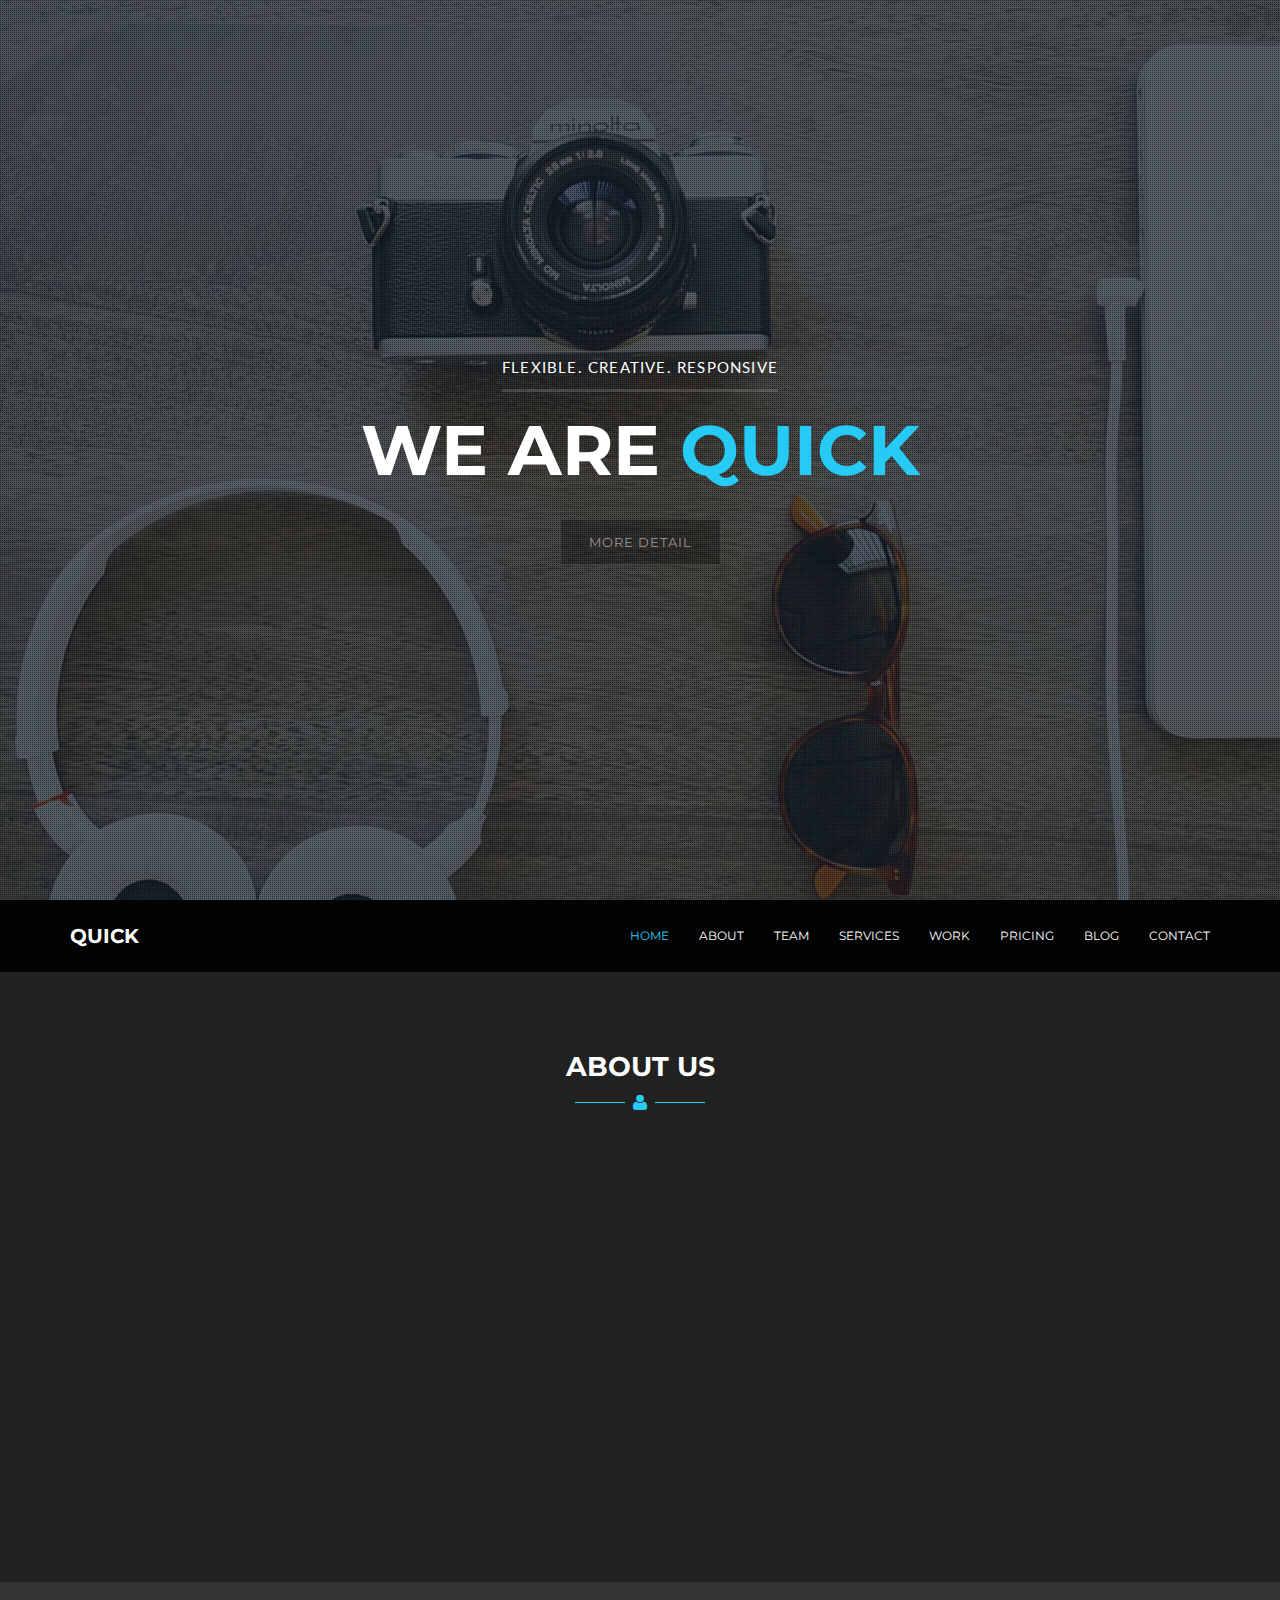
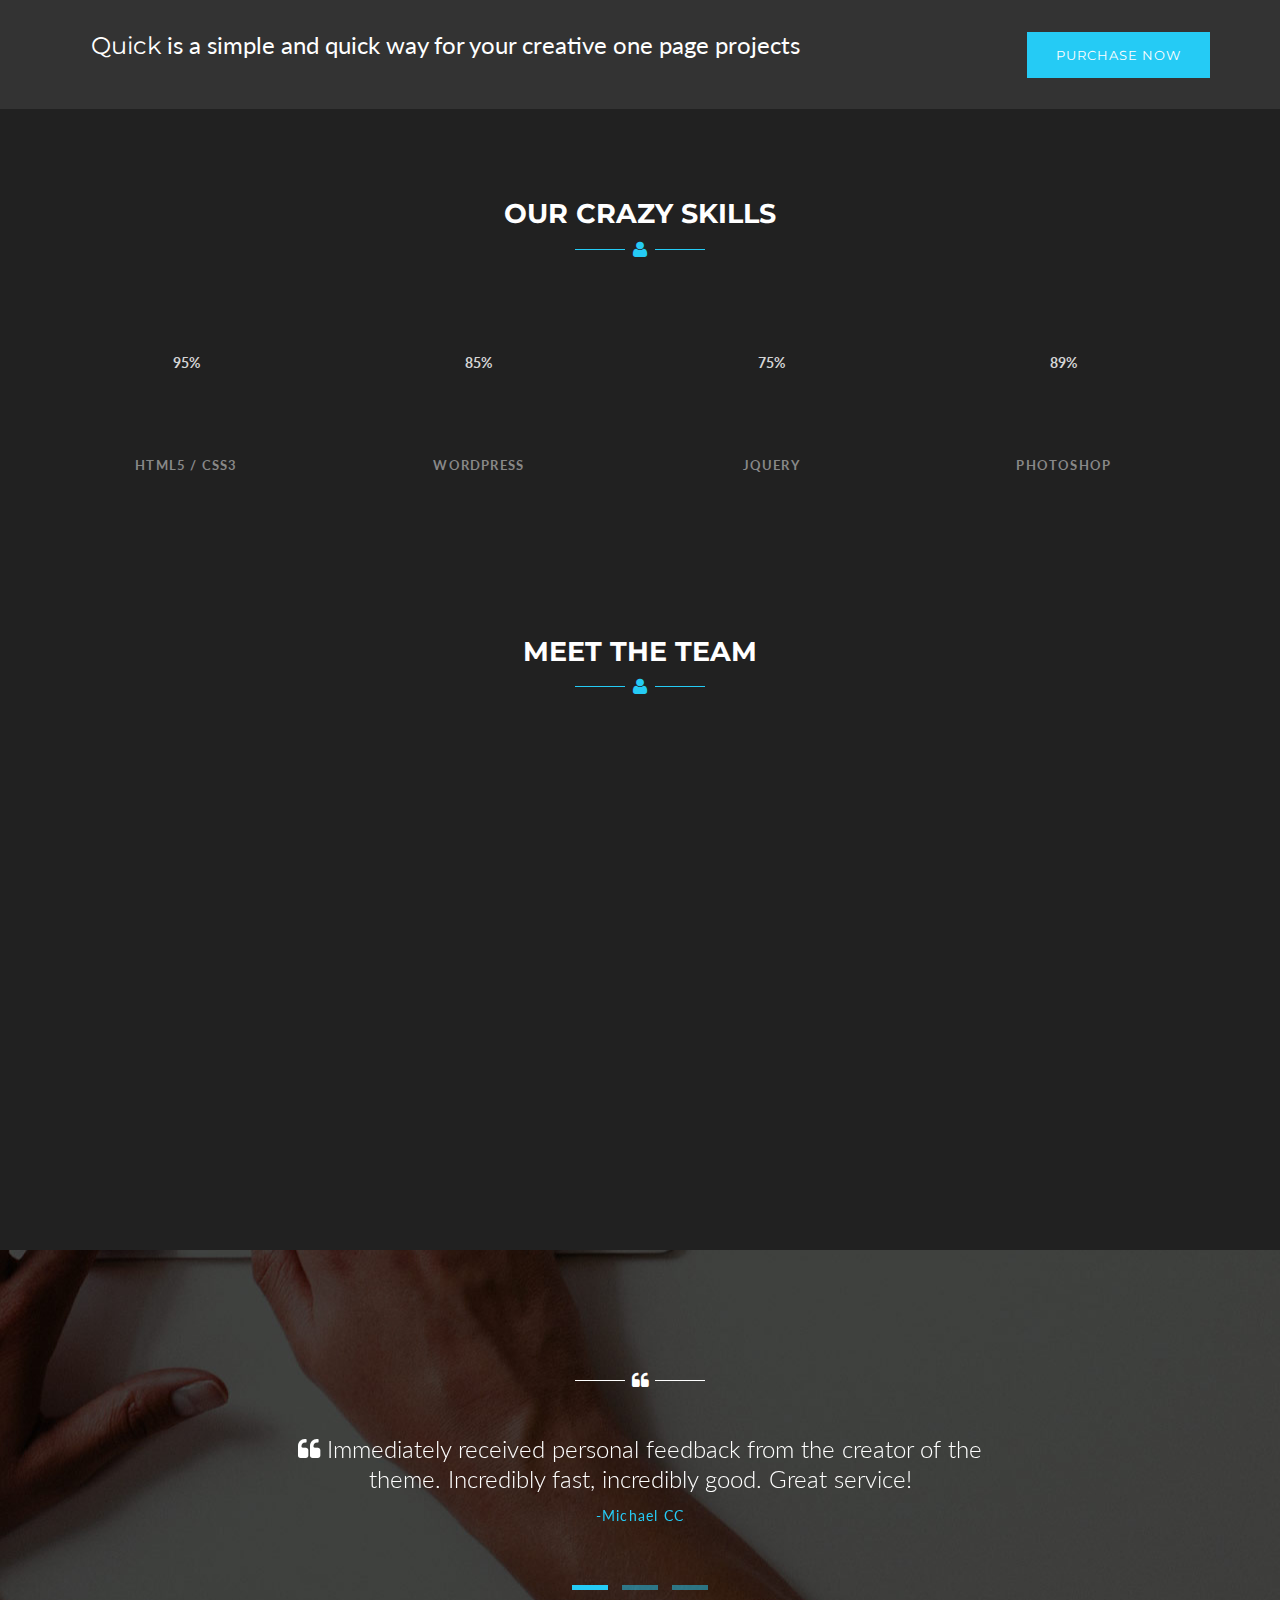
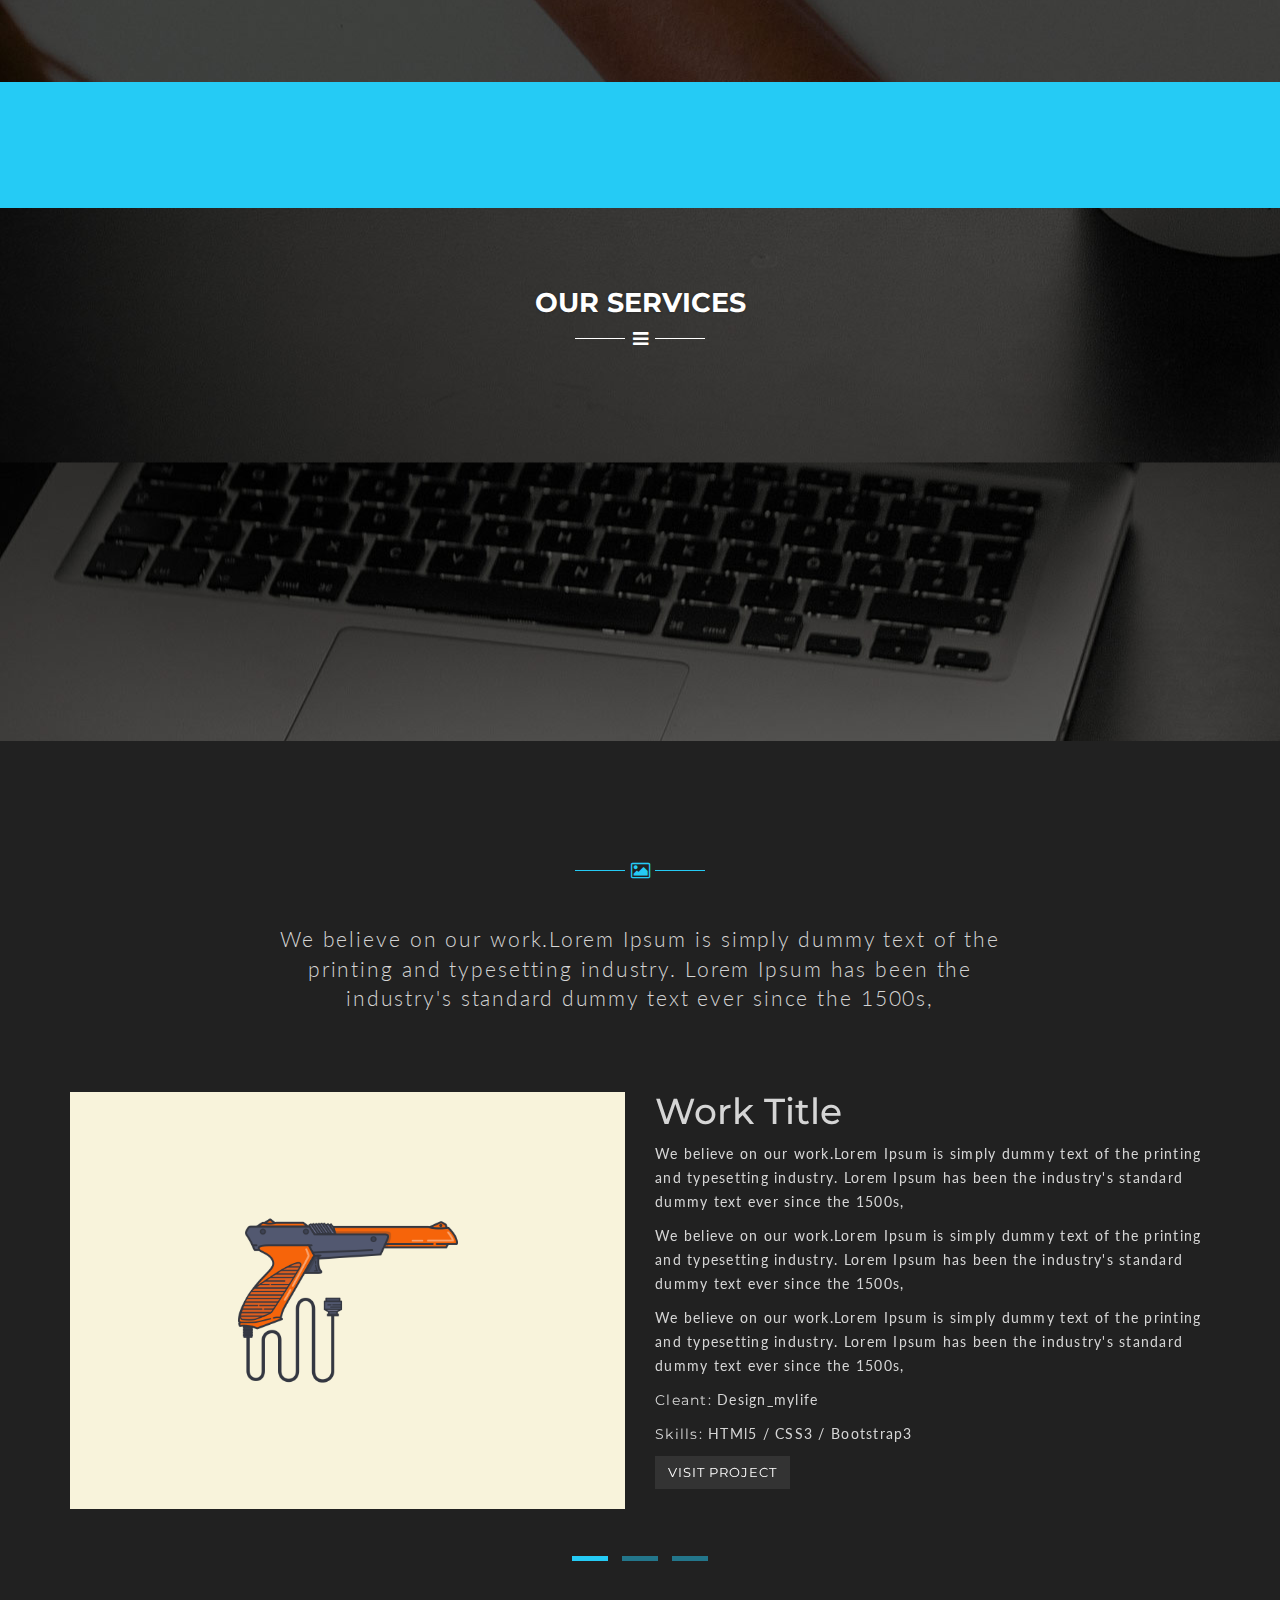
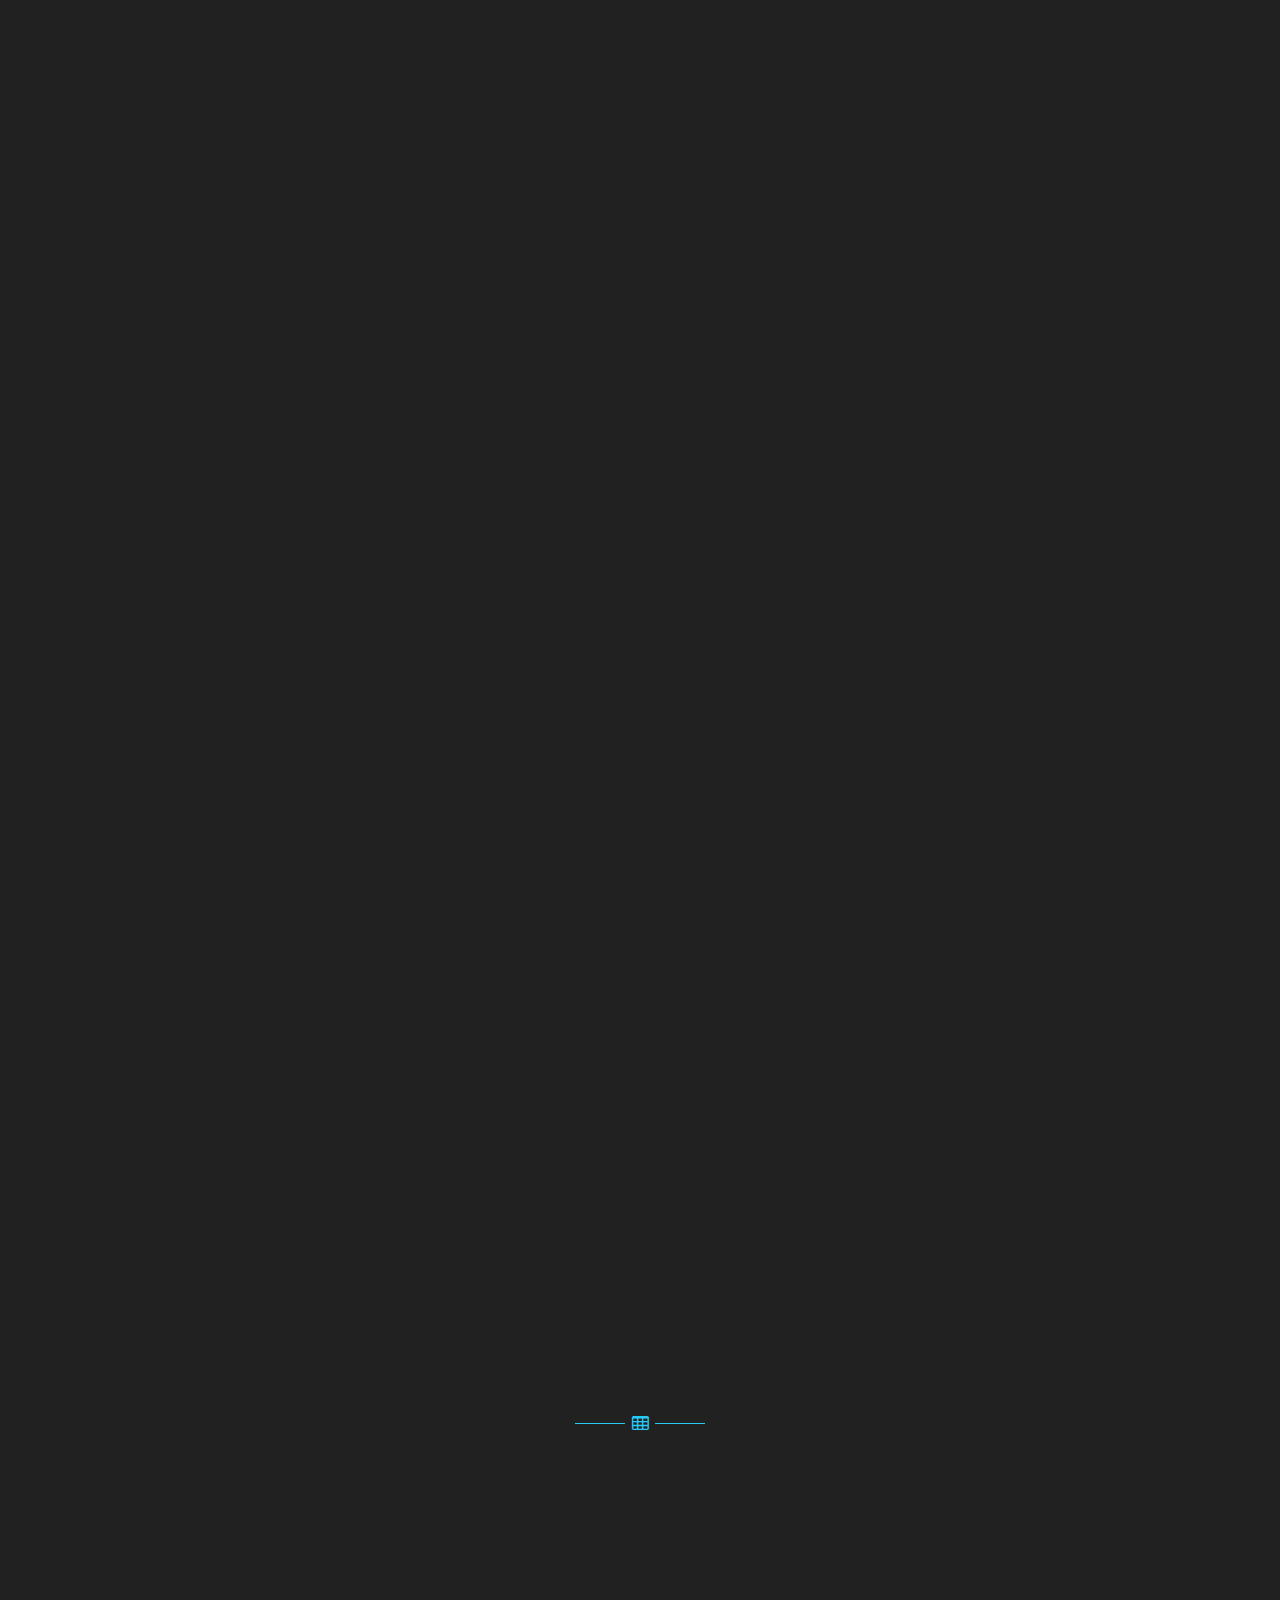
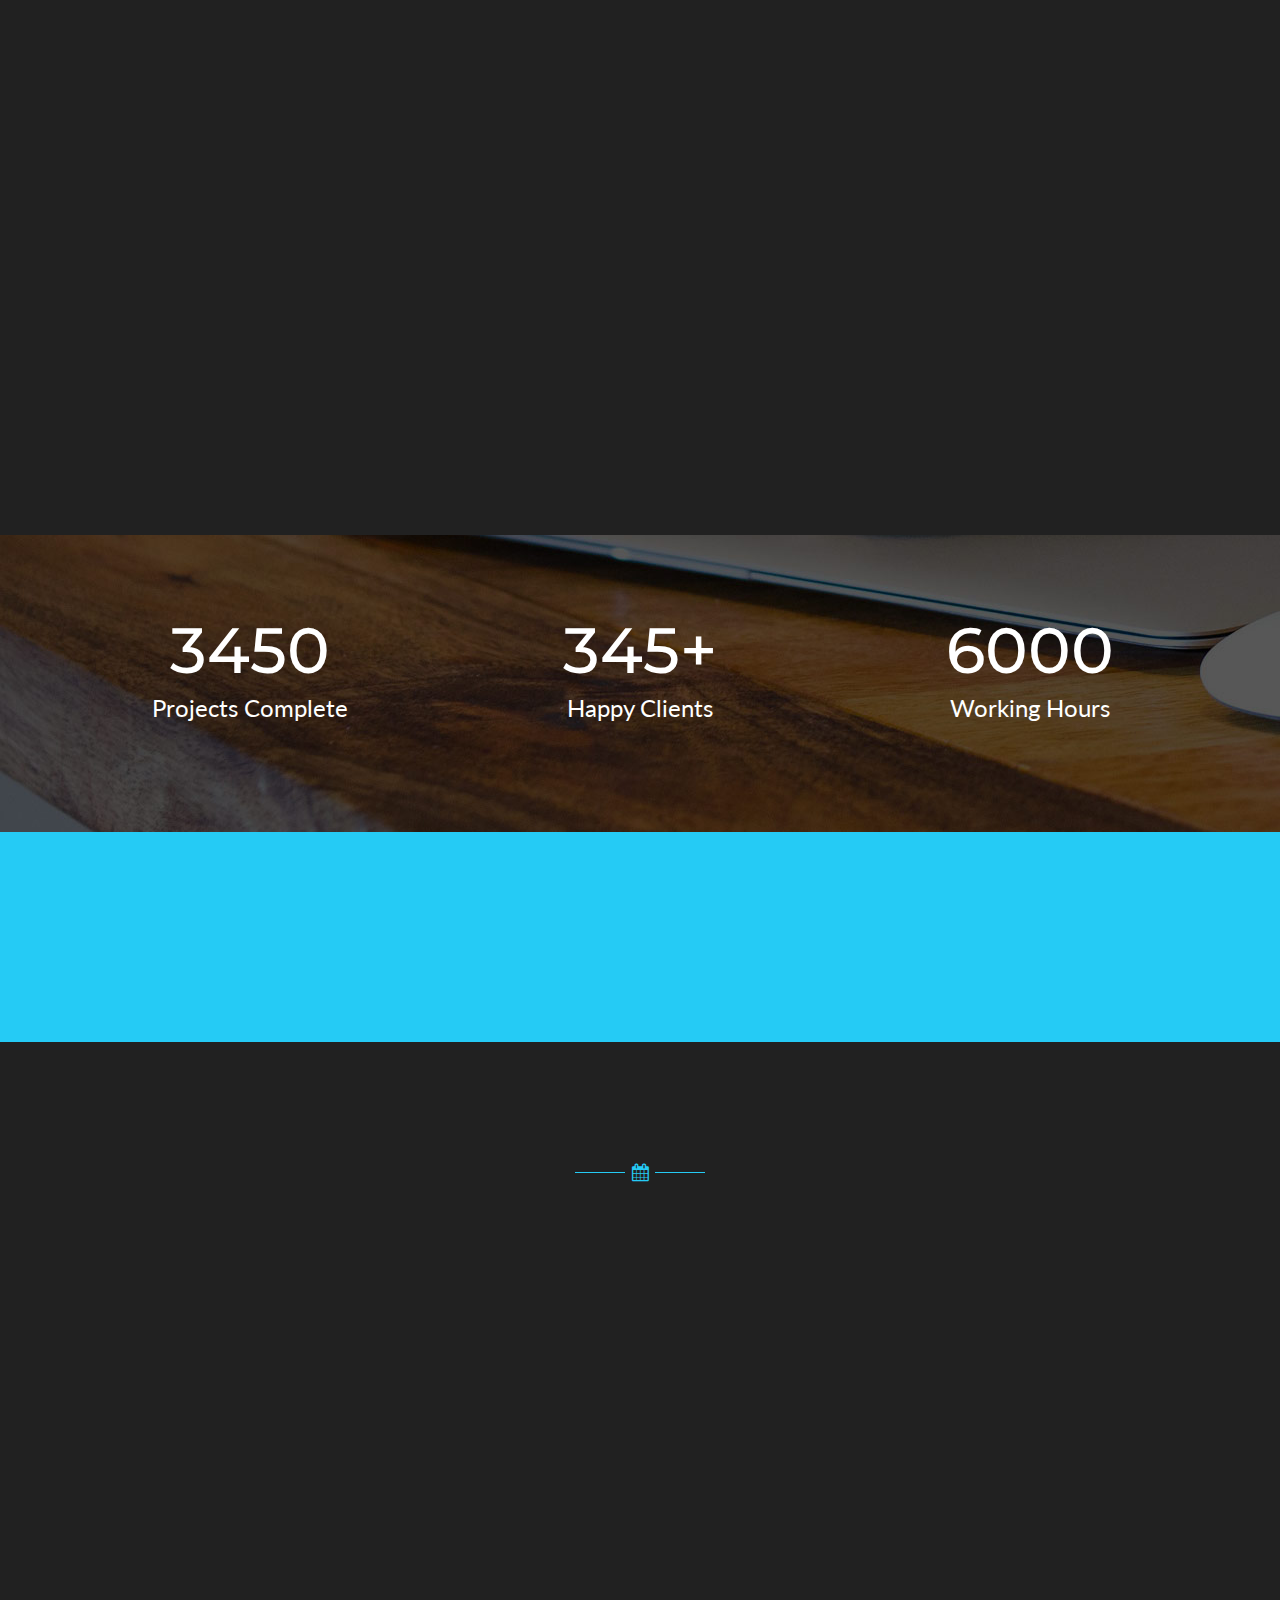
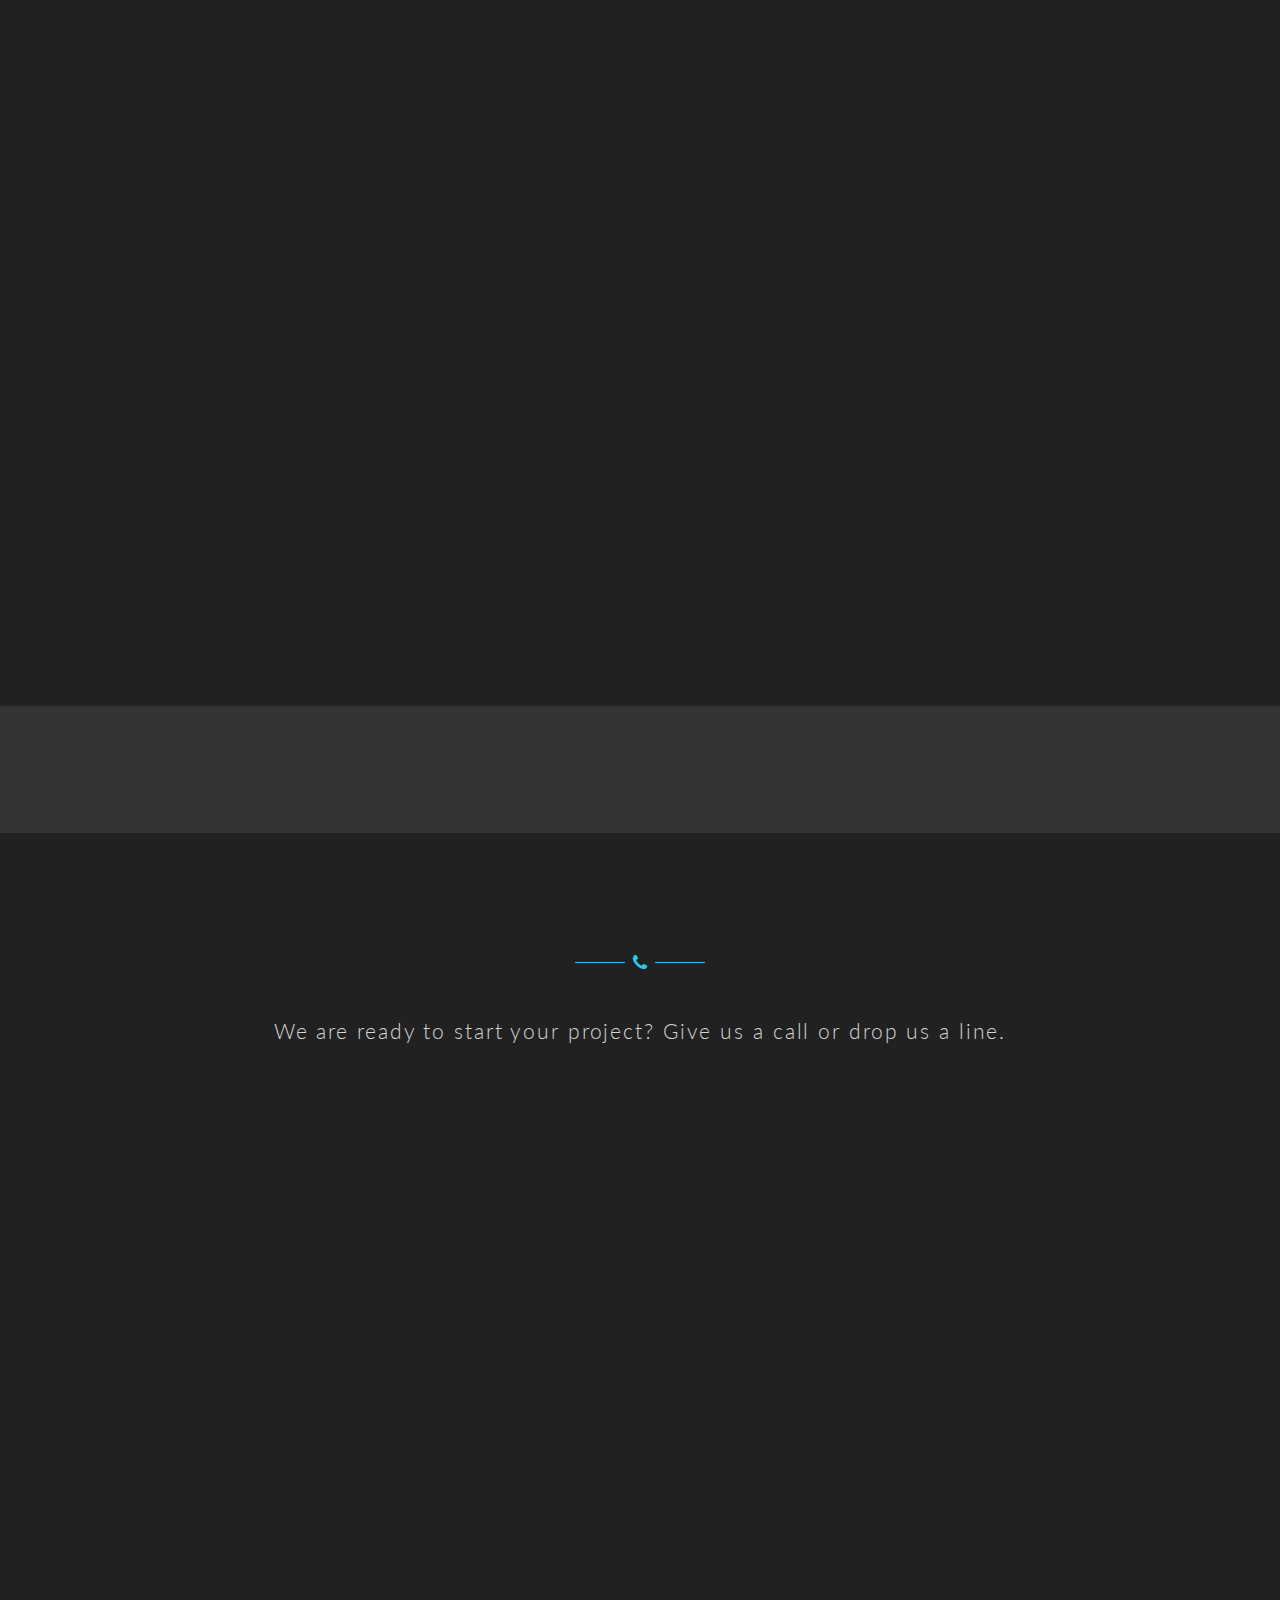
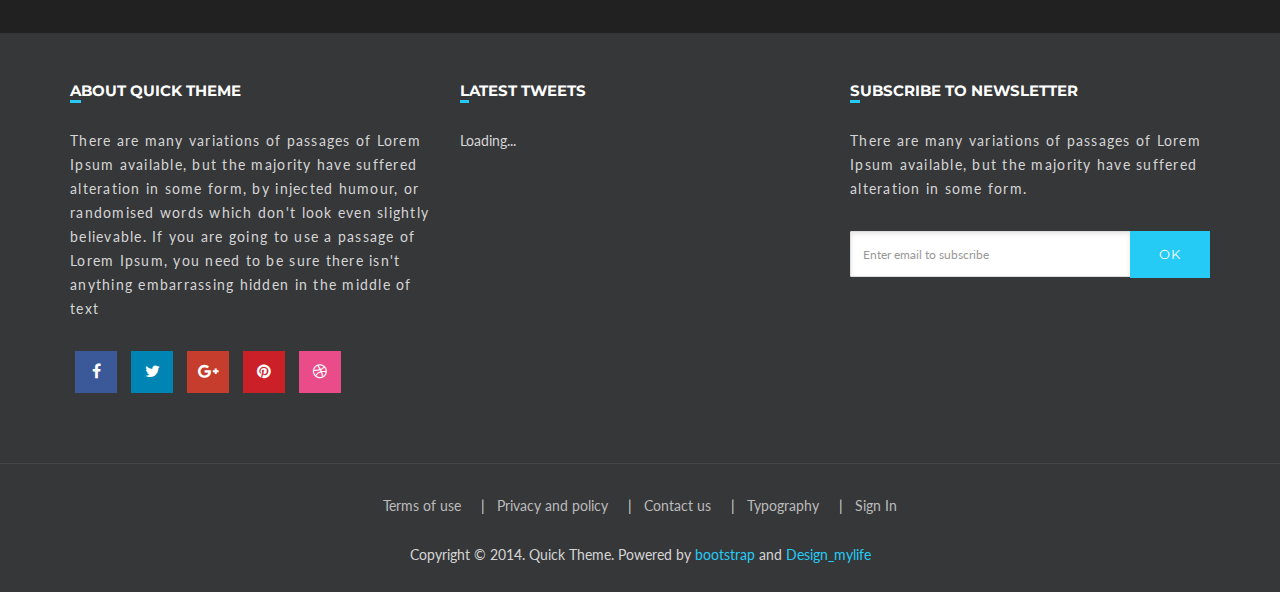
==== _demos/quick-dark/index.html @ f78cd792 "Restructure Directory" ====
<!DOCTYPE html>
<html lang="en">
    <head>
        <meta charset="utf-8">
        <meta http-equiv="X-UA-Compatible" content="IE=edge">
        <meta name="viewport" content="width=device-width, initial-scale=1">
        <title>Quick</title>

        <!-- Bootstrap -->
        <link href="bootstrap/css/bootstrap.min.css" rel="stylesheet">
        <!-- custom css -->
        <link href="css/style.css" rel="stylesheet" type="text/css" media="screen">
        <!-- font awesome for icons -->
        <link href="font-awesome/css/font-awesome.min.css" rel="stylesheet">
        <!--flex slider-->
        <link href="css/flexslider.css" rel="stylesheet" type="text/css" media="screen">
        <!-- animated css  -->
        <link href="css/animate.css" rel="stylesheet" type="text/css" media="screen">
        <!--web fonts-->      
        <link href='http://fonts.googleapis.com/css?family=Lato:300,400,400italic' rel='stylesheet' type='text/css'>
        <link href='http://fonts.googleapis.com/css?family=Montserrat:400,700' rel='stylesheet' type='text/css'>
        <!--owl carousel css-->
        <link href="css/owl.carousel.css" rel="stylesheet" type="text/css" media="screen">
        <link href="css/owl.theme.css" rel="stylesheet" type="text/css" media="screen">
        <!--popups css-->
        <link href="css/magnific-popup.css" rel="stylesheet" type="text/css">
        <!-- HTML5 Shim and Respond.js IE8 support of HTML5 elements and media queries -->
        <!-- WARNING: Respond.js doesn't work if you view the page via file:// -->
        <!--[if lt IE 9]>
          <script src="https://oss.maxcdn.com/html5shiv/3.7.2/html5shiv.min.js"></script>
          <script src="https://oss.maxcdn.com/respond/1.4.2/respond.min.js"></script>
        <![endif]-->


    </head>
    <body data-spy="scroll" data-offset="80">

        <section id="home" data-stellar-background-ratio="0.5">
            <div class="parallax-overlay"></div> 
            <div class="home-content text-center">
                <div class="container">
                    <span class="home-top-slide-text hidden-xs">Flexible. creative. responsive</span>
                    <div class="main-flex-slider">
                        <ul class="slides">
                            <li>
                                <h1>We are <span class="colored-text">quick</span> </h1>

                            </li>
                            <li>
                                <h1><span class="colored-text">creative</span> agency</h1>

                            </li>
                            <li>
                                <h1>Clean & <span class="colored-text">flexible</span></h1>

                            </li>
                        </ul>
                    </div> 
                    <div class="home-link-btn text-center">
                        <p class="scrollto"><a href="#about" class="btn btn-lg btn-dark-2">More Detail </a></p>
                    </div>
                </div>
            </div>
        </section><!--home section end-->
        <section id="navigation">
            <div class="navbar navbar-inverse navbar-static-top " role="navigation">
                <div class="container">
                    <div class="navbar-header">
                        <button type="button" class="navbar-toggle" data-toggle="collapse" data-target=".navbar-collapse">
                            <span class="sr-only">Toggle navigation</span>
                            <span class="icon-bar"></span>
                            <span class="icon-bar"></span>
                            <span class="icon-bar"></span>
                        </button>
                        <a class="navbar-brand" href="index.html">Quick</a>
                    </div>
                    <div class="navbar-collapse collapse">

                        <ul class="nav navbar-nav navbar-right scrollto">
                            <li><a href="#home">Home</a></li>
                            <li><a href="#about">About</a></li>
                            <li><a href="#team">Team</a></li>
                            <li><a href="#services">Services</a></li>
                            <li><a href="#work">Work</a></li>
                            <li><a href="#pricing">Pricing</a></li>
                            <li><a href="#blog">Blog</a></li>
                            <li><a href="#contact">Contact</a></li>
                        </ul>

                    </div><!--/.nav-collapse -->
                </div><!--/.container -->
            </div><!--navbar-default-->
        </section><!--navigation section end here-->
        <section id="about" class="section-padding">
            <div class="container">
                <div class="row">
                    <div class="col-md-12">
                        <div class="center-heading text-center">
                            <h2>About us</h2>
                            <span class="icon"><i class="fa fa-user"></i></span> 
                        </div><!--center heading-->
                    </div>
                </div><!--center heading-->
                <div class="row">
                    <div class="col-md-8 col-md-offset-2 text-center wow animated fadeInUp" data-wow-duration="700ms" data-wow-delay="300ms">
                        <p class="lead margin-btm-30">
                            We are a creative agency located in Usa.Lorem Ipsum is simply dummy text of the printing and typesetting industry. Lorem Ipsum has been the industry's standard dummy text ever since the 1500s,
                        </p>
                    </div>
                </div>
                <div class="row services">
                    <div class="col-md-4 margin-btm-30">
                        <div class="service-box wow animated fadeInUp"  data-wow-duration="700ms" data-wow-delay="300ms">
                            <i class="fa fa-lightbulb-o"></i>
                            <h3>Creative</h3>
                            <p>Lorem ipsum dolor sit amet, consectetur adipiscing elit.ullamcorper diam nec augue semper, in dignissim.</p>
                        </div>
                    </div><!--service col end-->
                    <div class="col-md-4 margin-btm-30">
                        <div class="service-box wow animated fadeInUp"  data-wow-duration="700ms" data-wow-delay="400ms">
                            <i class="fa fa-code"></i>
                            <h3>Clean & Modern</h3>
                            <p>Lorem ipsum dolor sit amet, consectetur adipiscing elit.ullamcorper diam nec augue semper, in dignissim.</p>
                        </div>
                    </div><!--service col end-->
                    <div class="col-md-4 margin-btm-30">
                        <div class="service-box wow animated fadeInUp"  data-wow-duration="700ms" data-wow-delay="500ms">
                            <i class="fa fa-tablet"></i>
                            <h3>100% Responsive</h3>
                            <p>Lorem ipsum dolor sit amet, consectetur adipiscing elit.ullamcorper diam nec augue semper, in dignissim.</p>
                        </div>
                    </div><!--service col end-->

                </div>
            </div>
            <div class="divided-50"></div>
            <div class="cta">
                <div class="container">
                    <div class="row">
                        <div class="col-sm-8 margin-btm-30">
                            <h3>

                                <strong>Quick</strong> is a simple and quick way for your creative one page projects

                            </h3>
                        </div>
                        <div class="col-sm-4">
                            <a href="#" class="btn btn-theme btn-lg">Purchase now</a>
                        </div>
                    </div>
                </div>
            </div>
            <div class="divided-50"></div>
            <div class="container">
                <div class="row">
                    <div class="col-sm-12">
                        <div class="center-heading text-center">
                            <h2>Our crazy skills</h2>
                            <span class="icon"><i class="fa fa-user"></i></span> 
                        </div><!--center heading-->
                    </div>
                </div><!--center heading-->
                 <div class="row">
                    <div class="col-sm-3 text-center">
                        <div class="progress-circle">

                            <div class="chart" data-percent="95" data-scale-color="#25CBF5">
                                <span>95%</span>
                                <canvas height="120" width="120"></canvas>
                            </div>
                            <p class="progress-text">HTML5 / CSS3</p>
                        </div>
                    </div>
                    <div class="col-sm-3 text-center">
                        <div class="progress-circle">

                            <div class="chart" data-percent="85" data-scale-color="#25CBF5">
                                <span>85%</span>
                                <canvas height="120" width="120"></canvas>
                            </div>
                            <p class="progress-text">WORDPRESS</p>
                        </div>
                    </div>
                    <div class="col-sm-3 text-center">
                        <div class="progress-circle">

                            <div class="chart" data-percent="75" data-scale-color="#25CBF5">
                                <span>75%</span>
                                <canvas height="120" width="120"></canvas>
                            </div>
                            <p class="progress-text">Jquery</p>
                        </div>
                    </div>
                    <div class="col-sm-3 text-center">
                        <div class="progress-circle">

                            <div class="chart" data-percent="89" data-scale-color="#25CBF5">
                                <span>89%</span>
                                <canvas height="120" width="120"></canvas>
                            </div>
                            <p class="progress-text">Photoshop</p>
                        </div>
                    </div>

                </div>


            </div>
        </section><!--about section end-->
        <section id="team" class="section-padding">
            <div class="container">
                <div class="row">
                    <div class="col-sm-12">
                        <div class="center-heading text-center">
                            <h2>Meet the team</h2>
                            <span class="icon"><i class="fa fa-user"></i></span> 
                        </div><!--center heading-->
                    </div>
                </div><!--center heading-->
                <div class="row">
                    <div class="col-sm-3">
                        <div class="team-col wow animated fadeInLeft"  data-wow-duration="700ms" data-wow-delay="100ms">
                            <img src="img/team-1.jpg" alt="">
                            <h4>Jenelia</h4>
                            <span>Founder</span>
                        </div>
                    </div><!--team col-->
                    <div class="col-sm-3">
                        <div class="team-col wow animated fadeInLeft"  data-wow-duration="700ms" data-wow-delay="200ms">
                            <img src="img/team-2.jpg" alt="">
                            <h4>Smith</h4>
                            <span>Manager</span>
                        </div>
                    </div><!--team col-->
                    <div class="col-sm-3">
                        <div class="team-col wow animated fadeInLeft"  data-wow-duration="700ms" data-wow-delay="300ms">
                            <img src="img/team-3.jpg" alt="">
                            <h4>Peter</h4>
                            <span>Developer</span>
                        </div>
                    </div><!--team col-->
                    <div class="col-sm-3">
                        <div class="team-col wow animated fadeInLeft"  data-wow-duration="700ms" data-wow-delay="400ms">
                            <img src="img/team-4.jpg" alt="">
                            <h4>John</h4>
                            <span>Seo</span>
                        </div>
                    </div><!--team col-->
                </div><div class="divided-50"></div>
                <div class="row">
                    <div class="col-sm-3">
                        <div class="team-col wow animated fadeInLeft"  data-wow-duration="700ms" data-wow-delay="500ms">
                            <img src="img/team-5.jpg" alt="">
                            <h4>Ram</h4>
                            <span>Designer</span>
                        </div>
                    </div><!--team col-->
                    <div class="col-sm-3">
                        <div class="team-col wow animated fadeInLeft"  data-wow-duration="700ms" data-wow-delay="600ms">
                            <img src="img/team-6.jpg" alt="">
                            <h4>Hardik</h4>
                            <span>Graphics</span>
                        </div>
                    </div><!--team col-->
                    <div class="col-sm-3">
                        <div class="team-col wow animated fadeInLeft"  data-wow-duration="700ms" data-wow-delay="700ms">
                            <img src="img/team-7.jpg" alt="">
                            <h4>Madhukar</h4>
                            <span>E-Commerce</span>
                        </div>
                    </div><!--team col-->
                    <div class="col-sm-3">
                        <div class="team-col wow animated fadeInLeft"  data-wow-duration="700ms" data-wow-delay="800ms">
                            <img src="img/team-8.jpg" alt="">
                            <h4>Steve</h4>
                            <span>HR</span>
                        </div>
                    </div><!--team col-->
                </div>
            </div>
        </section><!--team-->
        <section class="parallax testimonials bg-heading" data-stellar-background-ratio="0.5">
            <div class="container">
                <div class="row">
                    <div class="col-md-12">
                        <div class="center-heading text-center">
                            <h2 class="wow animated bounceIn"  data-wow-duration="700ms" data-wow-delay="100ms">Testimonials</h2>
                            <span class="icon"><i class="fa fa-quote-left"></i></span> 
                        </div><!--center heading-->
                    </div>
                </div><!--center heading-->
                <div class="row">
                    <div class="col-md-8 col-md-offset-2 text-center">
                        <div id="testi-carousel" class="owl-carousel">
                            <div>
                                <h4>
                                    <i class="fa fa-quote-left"></i>
                                    Immediately received personal feedback from the creator of the theme. 
                                    Incredibly fast, incredibly good. Great service!
                                </h4>
                                <p>-Michael CC</p>
                            </div><!--testimonials item like paragraph-->
                            <div>
                                <h4>
                                    <i class="fa fa-quote-left"></i>  Lorem ipsum dolor sit amet, consectetur adipiscing elit. Curabitur pellentesque neque eget diam posuere porta. Quisque ut nulla at nunc vehicula lacinia.
                                </h4>
                                <p>-Rakesh sharma</p>
                            </div><!--testimonials item like paragraph-->
                            <div>
                                <h4>
                                    <i class="fa fa-quote-left"></i>  Lorem ipsum dolor sit amet, consectetur adipiscing elit. Curabitur pellentesque neque eget diam posuere porta. Quisque ut nulla at nunc vehicula lacinia.
                                </h4>
                                <p>-Rakesh sharma</p>
                            </div><!--testimonials item like paragraph-->
                        </div>
                    </div>
                </div>

            </div>
        </section><!--testimonials-->
        <section class="cta-1">
            <div class="container">
                <div class="row">
                    <div class="col-md-12 text-center">
                        <a href="#" class="btn btn-lg btn-border-white wow animated slideInLeft"  data-wow-duration="700ms" data-wow-delay="100ms">Hire us Now</a>
                    </div>
                </div>
            </div>
        </section><!--cta-1 end-->
        <section id="services" class="section-padding parallax bg-heading" data-stellar-background-ratio="0.5">
            <div class="container">
                <div class="row">
                    <div class="col-md-12">
                        <div class="center-heading text-center">
                            <h2>Our Services</h2>
                            <span class="icon"><i class="fa fa-bars"></i></span> 
                        </div><!--center heading-->
                    </div>
                </div><!--center heading-->
                <div class="row">
                    <div class="col-md-6 margin-btm-30 wow animated fadeInLeft"  data-wow-duration="700ms" data-wow-delay="100ms">
                        <div class="row">
                            <div class="col-md-2">
                                <div class="service-icon">
                                    <i class="fa fa-image"></i>                                                                      
                                </div>
                            </div><!--service-icon col-->
                            <div class="col-md-10">
                                <div class="service-info">
                                    <h4>Web Design</h4>
                                    <p>
                                        Lorem ipsum dolor sit amet, consectetur adipiscing elit. Maecenas ullamcorper diam nec augue semper, in dignissim.
                                    </p>
                                </div>
                            </div><!--service-info-col-->
                        </div>
                    </div><!--service-col-->
                    <div class="col-md-6 margin-btm-30 wow animated fadeInRight"  data-wow-duration="700ms" data-wow-delay="200ms">
                        <div class="row">
                            <div class="col-md-2">
                                <div class="service-icon">
                                    <i class="fa fa-crop"></i>                                                                      
                                </div>
                            </div><!--service-icon col-->
                            <div class="col-md-10">
                                <div class="service-info">
                                    <h4>Psd Design</h4>
                                    <p>
                                        Lorem ipsum dolor sit amet, consectetur adipiscing elit. Maecenas ullamcorper diam nec augue semper, in dignissim.
                                    </p>
                                </div>
                            </div><!--service-info-col-->
                        </div>
                    </div><!--service-col-->
                </div><!--services-row-->
                <div class="divided-50"></div>
                <div class="row">
                    <div class="col-md-6 margin-btm-30 wow animated fadeInUp"  data-wow-duration="700ms" data-wow-delay="300ms">
                        <div class="row">
                            <div class="col-md-2">
                                <div class="service-icon">
                                    <i class="fa fa-users"></i>                                                                      
                                </div>
                            </div><!--service-icon col-->
                            <div class="col-md-10">
                                <div class="service-info">
                                    <h4>Quick response</h4>
                                    <p>
                                        Lorem ipsum dolor sit amet, consectetur adipiscing elit. Maecenas ullamcorper diam nec augue semper, in dignissim.
                                    </p>
                                </div>
                            </div><!--service-info-col-->
                        </div>
                    </div><!--service-col-->
                    <div class="col-md-6 margin-btm-30 wow animated fadeInUp"  data-wow-duration="700ms" data-wow-delay="400ms">
                        <div class="row">
                            <div class="col-md-2">
                                <div class="service-icon">
                                    <i class="fa fa-desktop"></i>                                                                      
                                </div>
                            </div><!--service-icon col-->
                            <div class="col-md-10">
                                <div class="service-info">
                                    <h4>Fully responsive Design</h4>
                                    <p>
                                        Lorem ipsum dolor sit amet, consectetur adipiscing elit. Maecenas ullamcorper diam nec augue semper, in dignissim.
                                    </p>
                                </div>
                            </div><!--service-info-col-->
                        </div>
                    </div><!--service-col-->
                </div><!--services-row-->
            </div>
        </section><!--services-->
        <section id="work" class="section-padding">
            <div class="container">
                <div class="row">
                    <div class="col-md-12">
                        <div class="center-heading text-center">
                            <h2 class=" wow animated bounceIn"  data-wow-duration="700ms" data-wow-delay="100ms">Our Portfolio</h2>
                            <span class="icon"><i class="fa fa-image"></i></span> 
                        </div><!--center heading-->
                    </div>
                </div><!--center heading-->
                <div class="row">
                    <div class="col-md-8 col-md-offset-2 text-center">
                        <p class="lead margin-btm-30">
                            We believe on our work.Lorem Ipsum is simply dummy text of the printing and typesetting industry. Lorem Ipsum has been the industry's standard dummy text ever since the 1500s,
                        </p>
                    </div>
                </div>
                <div class="divided-50"></div>
                <div class="row">
                    <div id="work-slide" class="owl-carousel">
                        <div>
                            <div class="col-md-6 margin-btm-30">
                                <img src="img/work-1.png" class="img-responsive" alt="">
                            </div>
                            <div class="col-md-6">
                                <div class="work-detail">
                                    <h1>Work Title</h1>
                                    <p>
                                        We believe on our work.Lorem Ipsum is simply dummy text of the printing and typesetting industry. Lorem Ipsum has been the industry's standard dummy text ever since the 1500s,
                                    </p>
                                    <p>
                                        We believe on our work.Lorem Ipsum is simply dummy text of the printing and typesetting industry. Lorem Ipsum has been the industry's standard dummy text ever since the 1500s,
                                    </p>
                                    <p>
                                        We believe on our work.Lorem Ipsum is simply dummy text of the printing and typesetting industry. Lorem Ipsum has been the industry's standard dummy text ever since the 1500s,
                                    </p>
                                    <p><strong>Cleant:</strong> Design_mylife</p>
                                    <p><strong>Skills:</strong> HTMl5 / CSS3 / Bootstrap3</p>
                                    <p><a href="#" class="btn btn-dark">Visit Project</a></p>
                                </div>
                            </div>
                        </div><!--testimonials item like paragraph-->
                        <div>

                            <div class="col-md-6 margin-btm-30">
                                <div class="work-detail">
                                    <h1>Work Title</h1>
                                    <p>
                                        We believe on our work.Lorem Ipsum is simply dummy text of the printing and typesetting industry. Lorem Ipsum has been the industry's standard dummy text ever since the 1500s,
                                    </p>
                                    <p>
                                        We believe on our work.Lorem Ipsum is simply dummy text of the printing and typesetting industry. Lorem Ipsum has been the industry's standard dummy text ever since the 1500s,
                                    </p>
                                    <p>
                                        We believe on our work.Lorem Ipsum is simply dummy text of the printing and typesetting industry. Lorem Ipsum has been the industry's standard dummy text ever since the 1500s,
                                    </p>
                                    <p><strong>Cleant:</strong> Design_mylife</p>
                                    <p><strong>Skills:</strong> HTMl5 / CSS3 / Bootstrap3</p>
                                    <p><a href="#" class="btn btn-dark">Visit Project</a></p>
                                </div>
                            </div>
                            <div class="col-md-6">
                                <img src="img/work-2.png" class="img-responsive" alt="">
                            </div>
                        </div><!--testimonials item like paragraph-->
                        <div>
                            <div class="col-md-6 margin-btm-30">
                                <img src="img/work-3.png" class="img-responsive" alt="">
                            </div>
                            <div class="col-md-6">
                                <div class="work-detail">
                                    <h1>Work Title</h1>
                                    <p>
                                        We believe on our work.Lorem Ipsum is simply dummy text of the printing and typesetting industry. Lorem Ipsum has been the industry's standard dummy text ever since the 1500s,
                                    </p>
                                    <p>
                                        We believe on our work.Lorem Ipsum is simply dummy text of the printing and typesetting industry. Lorem Ipsum has been the industry's standard dummy text ever since the 1500s,
                                    </p>
                                    <p>
                                        We believe on our work.Lorem Ipsum is simply dummy text of the printing and typesetting industry. Lorem Ipsum has been the industry's standard dummy text ever since the 1500s,
                                    </p>
                                    <p><strong>Cleant:</strong> Design_mylife</p>
                                    <p><strong>Skills:</strong> HTMl5 / CSS3 / Bootstrap3</p>
                                    <p><a href="#" class="btn btn-dark">Visit Project</a></p>
                                </div>
                            </div>
                        </div><!--testimonials item like paragraph-->                     
                    </div>
                </div><!--portfolio carousel slide use for single item detail-->
            </div>
            <div class="divided-50"></div>
            <div class="container  wow animated fadeInUp"  data-wow-duration="700ms" data-wow-delay="200ms">
                <div class="row">
                    <div class="col-md-12">
                        <ul class="portfolio-filters text-center">
                            <li class="filter active" data-filter="all">all</li>
                            <li class="filter" data-filter="design">design</li>
                            <li class="filter" data-filter="html">HTML5</li>
                            <li class="filter" data-filter="wordpress">Wordpress</li>
                            <li class="filter" data-filter="seo">Seo</li>
                        </ul><!--.portfolio-filter nav-->

                        <div id="grid" class="row" style="       ">
                            <div class="mix col-sm-4 design margin-btm-30">
                                <div class="item-img-wrap ">
                                    <img src="img/work-1.png" class="img-responsive" alt="workimg">
                                    <div class="item-img-overlay">
                                        <a href="img/work-1.png" class="show-image">
                                            <span></span>
                                        </a>
                                    </div>
                                </div> <!--item img wrap-->
                                <div class="work-desc">
                                    <h4><a href="work-single.html">Project title</a></h4>
                                    <em>wordpress / HTML5</em>
                                </div><!--work desc-->

                            </div><!--work item-->
                            <div class="mix  col-sm-4 html margin-btm-30">
                                <div class="item-img-wrap ">
                                    <img src="img/work-2.png" class="img-responsive" alt="workimg">
                                    <div class="item-img-overlay">
                                        <a href="img/work-2.png" class="show-image">
                                            <span></span>
                                        </a>
                                    </div>
                                </div> <!--item img wrap-->
                                <div class="work-desc">
                                    <h4><a href="work-single.html">Project title</a></h4>
                                    <em>wordpress / HTML5</em>
                                </div><!--work desc-->

                            </div><!--work item-->
                            <div class="mix col-sm-4 wordpress design margin-btm-30">
                                <div class="item-img-wrap ">
                                    <img src="img/work-3.png" class="img-responsive" alt="workimg">
                                    <div class="item-img-overlay">
                                        <a href="img/work-3.png" class="show-image">
                                            <span></span>
                                        </a>
                                    </div>
                                </div> <!--item img wrap-->
                                <div class="work-desc">
                                    <h4><a href="work-single.html">Project title</a></h4>
                                    <em>wordpress / HTML5</em>
                                </div><!--work desc-->

                            </div><!--work item-->
                            <div class="mix col-sm-4 seo margin-btm-30">
                                <div class="item-img-wrap ">
                                    <img src="img/work-8.png" class="img-responsive" alt="workimg">
                                    <div class="item-img-overlay">
                                        <a href="img/work-8.png" class="show-image">
                                            <span></span>
                                        </a>
                                    </div>
                                </div> <!--item img wrap-->
                                <div class="work-desc">
                                    <h4><a href="work-single.html">Project title</a></h4>
                                    <em>wordpress / HTML5</em>
                                </div><!--work desc-->

                            </div><!--work item-->
                            <div class="mix col-sm-4 design margin-btm-30">
                                <div class="item-img-wrap ">
                                    <img src="img/work-5.png" class="img-responsive" alt="workimg">
                                    <div class="item-img-overlay">
                                        <a href="img/work-5.png" class="show-image">
                                            <span></span>
                                        </a>
                                    </div>
                                </div> <!--item img wrap-->

                                <div class="work-desc">
                                    <h4><a href="work-single.html">Project title</a></h4>
                                    <em>wordpress / HTML5</em>
                                </div><!--work desc-->
                            </div><!--work item-->
                            <div class="mix col-sm-4 html seo margin-btm-30">
                                <div class="item-img-wrap ">
                                    <img src="img/work-6.png" class="img-responsive" alt="workimg">
                                    <div class="item-img-overlay">
                                        <a href="img/work-6.png" class="show-image">
                                            <span></span>
                                        </a>
                                    </div>
                                </div> <!--item img wrap-->
                                <div class="work-desc">
                                    <h4><a href="work-single.html">Project title</a></h4>
                                    <em>wordpress / HTML5</em>
                                </div><!--work desc-->

                            </div><!--work item-->
                            <div class="mix col-sm-4 design wordpress margin-btm-30">
                                <div class="item-img-wrap ">
                                    <img src="img/work-7.png" class="img-responsive" alt="workimg">
                                    <div class="item-img-overlay">
                                        <a href="img/work-7.png" class="show-image">
                                            <span></span>
                                        </a>
                                    </div>
                                </div> <!--item img wrap-->
                                <div class="work-desc">
                                    <h4><a href="work-single.html">Project title</a></h4>
                                    <em>wordpress / HTML5</em>
                                </div><!--work desc-->

                            </div><!--work item-->
                            <div class="mix col-sm-4 html wordpress margin-btm-30">
                                <div class="item-img-wrap ">
                                    <img src="img/work-4.png" class="img-responsive" alt="workimg">
                                    <div class="item-img-overlay">
                                        <a href="img/work-4.png" class="show-image">
                                            <span></span>
                                        </a>
                                    </div>
                                </div> <!--item img wrap-->
                                <div class="work-desc">
                                    <h4><a href="work-single.html">Project title</a></h4>
                                    <em>wordpress / HTML5</em>
                                </div><!--work desc-->
                            </div><!--work item-->
                            <div class="mix col-sm-4 html wordpress margin-btm-30">
                                <div class="item-img-wrap ">
                                    <img src="img/work-9.png" class="img-responsive" alt="workimg">
                                    <div class="item-img-overlay">
                                        <a href="img/work-9.png" class="show-image">
                                            <span></span>
                                        </a>
                                    </div>
                                </div> <!--item img wrap-->
                                <div class="work-desc">
                                    <h4><a href="work-single.html">Project title</a></h4>
                                    <em>wordpress / HTML5</em>
                                </div><!--work desc-->
                            </div><!--work item-->
                        </div><!--#grid for filter items-->
                    </div><!--.col-md-12 of portfolio filter-->
                </div><!--.row-->
            </div>
        </section><!--work-->
        <section id="pricing" class="section-padding">
            <div class="container">
                <div class="row">
                    <div class="col-md-12">
                        <div class="center-heading text-center">
                            <h2 class=" wow animated fadeInUp"  data-wow-duration="700ms" data-wow-delay="100ms">Our Pricing</h2>
                            <span class="icon"><i class="fa fa-table"></i></span> 
                        </div><!--center heading-->
                    </div>
                </div><!--center heading-->
                <div class="row">
                    <div class="col-md-8 col-md-offset-2 margin-btm-30 text-center">
                        <p class="lead wow animated fadeInUp"  data-wow-duration="700ms" data-wow-delay="200ms">
                            you decide your price, choose a plan from the options.Lorem Ipsum is simply dummy text of the printing and typesetting industry
                        </p>
                    </div>
                </div>
                <div class="divided-50"></div>
                <div class="row">
                    <div class="col-md-4 margin-btm-30">
                        <div class="plan-wrap wow animated fadeInUp"  data-wow-duration="700ms" data-wow-delay="400ms">
                            <div class="price-title">
                                <h4>Basic</h4>
                            </div><!--plan title-->
                            <div class="plan-price">
                                <h2><span>$</span>9.99 <span>P/M</span></h2>
                            </div><!--plan price-->
                            <ul class="plan-features list-unstyled">
                                <li><i class="fa fa-check"></i> 5 Team Members</li>
                                <li><i class="fa fa-check"></i> 10 MySql database</li>
                                <li><i class="fa fa-check"></i> 100 GB Bandwith</li>
                                <li><i class="fa fa-check"></i> 10 GB Storage</li>
                            </ul><!--features-->
                            <div class="plan-link">
                                <a href="#" class="btn btn-dark btn-lg">Choose Plan</a>
                            </div><!--plan link-->
                        </div><!--plan wrap-->
                    </div><!--plan col-->
                    <div class="col-md-4 margin-btm-30">
                        <div class="plan-wrap popular wow animated fadeInUp"  data-wow-duration="700ms" data-wow-delay="500ms">
                            <div class="price-title">
                                <h4>Pro</h4>
                            </div><!--plan title-->
                            <div class="plan-price">
                                <h2><span>$</span>29.99 <span>P/M</span></h2>
                            </div><!--plan price-->
                            <ul class="plan-features list-unstyled">
                                <li><i class="fa fa-check"></i> 25 Team Members</li>
                                <li><i class="fa fa-check"></i> 50 MySql database</li>
                                <li><i class="fa fa-check"></i> 500 GB Bandwith</li>
                                <li><i class="fa fa-check"></i> 50 GB Storage</li>
                            </ul><!--features-->
                            <div class="plan-link">
                                <a href="#" class="btn btn-theme btn-lg">Choose Plan</a>
                            </div><!--plan link-->
                        </div><!--plan wrap-->
                    </div><!--plan col-->
                    <div class="col-md-4 margin-btm-30">
                        <div class="plan-wrap wow animated fadeInUp"  data-wow-duration="700ms" data-wow-delay="600ms">
                            <div class="price-title">
                                <h4>Business</h4>
                            </div><!--plan title-->
                            <div class="plan-price">
                                <h2><span>$</span>99.99 <span>P/M</span></h2>
                            </div><!--plan price-->
                            <ul class="plan-features list-unstyled">
                                <li><i class="fa fa-check"></i> Unlimited Team Members</li>
                                <li><i class="fa fa-check"></i> Unlimited MySql database</li>
                                <li><i class="fa fa-check"></i> 50 Tb Bandwith</li>
                                <li><i class="fa fa-check"></i> Unlimited GB Storage</li>
                            </ul><!--features-->
                            <div class="plan-link">
                                <a href="#" class="btn btn-dark btn-lg">Choose Plan</a>
                            </div><!--plan link-->
                        </div><!--plan wrap-->
                    </div><!--plan col-->
                </div>
            </div>
        </section><!--price end-->
        <section class="fun-facts parallax" data-stellar-background-ratio="0.5">
            <div class="container">
                <div class="row">
                    <div class="col-md-4 margin-btm-30 text-center">
                        <div class="fact-inner">
                            <h1 class="counter">3450</h1>
                            <h3>Projects Complete</h3>
                        </div>
                    </div><!--facts col-->
                    <div class="col-md-4 margin-btm-30 text-center">
                        <div class="fact-inner">
                            <h1><span class="counter">345</span>+</h1>
                            <h3>Happy Clients</h3>
                        </div>
                    </div><!--facts col-->
                    <div class="col-md-4 margin-btm-30 text-center">
                        <div class="fact-inner">
                            <h1><span class="counter">6000</span></h1>
                            <h3>Working Hours</h3>
                        </div>
                    </div><!--facts col-->
                </div>
            </div>
        </section><!--fun facts-->
        <div class="cta-3">
            <div class="container text-center">
                <h3 class=" wow animated fadeInUp"  data-wow-duration="700ms" data-wow-delay="100ms">Quick a beautiful one page parallax theme</h3>
                <p class=" wow animated fadeInDown"  data-wow-duration="700ms" data-wow-delay="200ms"><a href="#" class="btn btn-border-white btn-lg">Purchase Now</a></p>
            </div>
        </div><!--cta-3-->
        <section id="blog" class="section-padding">
            <div class="container">
                <div class="row">
                    <div class="col-md-12">
                        <div class="center-heading text-center">
                            <h2 class=" wow animated bounceIn"  data-wow-duration="700ms" data-wow-delay="100ms">Latest news</h2>
                            <span class="icon"><i class="fa fa-calendar"></i></span> 
                        </div><!--center heading-->
                    </div>
                </div><!--center heading-->

                <div class="divided-50"></div>
                <div class="row">
                    <div class="col-sm-4 margin-btm-30 wow animated fadeInUp"  data-wow-duration="700ms" data-wow-delay="100ms">
                        <div class="item-img-wrap ">
                            <img src="img/work-8.png" class="img-responsive" alt="workimg">
                            <div class="item-img-overlay">
                                <a href="img/work-8.png" class="show-image">
                                    <span></span>
                                </a>
                            </div>
                        </div><!--item image hover-->
                        <div class="blog-desc">
                            <h3><a href="#">Blog post title</a></h3>
                            <span>27 August 2014</span>
                            <p>
                                Lorem Ipsum is simply dummy text of the printing and typesetting industry
                            </p>
                            <p class="text-right">
                                <a href="blog-post.html" class="btn btn-dark btn-xs">
                                    Read More
                                </a>
                            </p>
                        </div><!--blog desc-->
                    </div><!--blog post col end-->
                    <div class="col-sm-4 margin-btm-30 wow animated fadeInUp"  data-wow-duration="700ms" data-wow-delay="200ms">
                        <div class="item-img-wrap ">
                            <img src="img/work-7.png" class="img-responsive" alt="workimg">
                            <div class="item-img-overlay">
                                <a href="img/work-7.png" class="show-image">
                                    <span></span>
                                </a>
                            </div>
                        </div><!--item image hover-->
                        <div class="blog-desc">
                            <h3><a href="#">Blog post title</a></h3>
                            <span>27 August 2014</span>
                            <p>
                                Lorem Ipsum is simply dummy text of the printing and typesetting industry
                            </p>
                            <p class="text-right">
                                <a href="blog-post.html" class="btn btn-dark btn-xs">
                                    Read More
                                </a>
                            </p>
                        </div><!--blog desc-->
                    </div><!--blog post col end-->
                    <div class="col-sm-4 margin-btm-30 wow animated fadeInUp"  data-wow-duration="700ms" data-wow-delay="300ms">
                        <div class="item-img-wrap ">
                            <img src="img/work-6.png" class="img-responsive" alt="workimg">
                            <div class="item-img-overlay">
                                <a href="img/work-6.png" class="show-image">
                                    <span></span>
                                </a>
                            </div>
                        </div><!--item image hover-->
                        <div class="blog-desc">
                            <h3><a href="#">Blog post title</a></h3>
                            <span>27 August 2014</span>
                            <p>
                                Lorem Ipsum is simply dummy text of the printing and typesetting industry
                            </p>
                            <p class="text-right">
                                <a href="blog-post.html" class="btn btn-dark btn-xs">
                                    Read More
                                </a>
                            </p>
                        </div><!--blog desc-->
                    </div><!--blog post col end-->
                </div><!--blog post row-->
                <div class="divided-50"></div>
                <div class="row">
                    <div class="col-sm-4 margin-btm-30 wow animated fadeInUp"  data-wow-duration="700ms" data-wow-delay="400ms">
                        <div class="item-img-wrap ">
                            <img src="img/work-3.png" class="img-responsive" alt="workimg">
                            <div class="item-img-overlay">
                                <a href="img/work-3.png" class="show-image">
                                    <span></span>
                                </a>
                            </div>
                        </div><!--item image hover-->
                        <div class="blog-desc">
                            <h3><a href="#">Blog post title</a></h3>
                            <span>27 August 2014</span>
                            <p>
                                Lorem Ipsum is simply dummy text of the printing and typesetting industry
                            </p>
                            <p class="text-right">
                                <a href="blog-post.html" class="btn btn-dark btn-xs">
                                    Read More
                                </a>
                            </p>
                        </div><!--blog desc-->
                    </div><!--blog post col end-->
                    <div class="col-sm-4 margin-btm-30 wow animated fadeInUp"  data-wow-duration="700ms" data-wow-delay="500ms">
                        <div class="item-img-wrap ">
                            <img src="img/work-2.png" class="img-responsive" alt="workimg">
                            <div class="item-img-overlay">
                                <a href="img/work-2.png" class="show-image">
                                    <span></span>
                                </a>
                            </div>
                        </div><!--item image hover-->
                        <div class="blog-desc">
                            <h3><a href="#">Blog post title</a></h3>
                            <span>27 August 2014</span>
                            <p>
                                Lorem Ipsum is simply dummy text of the printing and typesetting industry
                            </p>
                            <p class="text-right">
                                <a href="blog-post.html" class="btn btn-dark btn-xs">
                                    Read More
                                </a>
                            </p>
                        </div><!--blog desc-->
                    </div><!--blog post col end-->
                    <div class="col-sm-4 margin-btm-30 wow animated fadeInUp"  data-wow-duration="700ms" data-wow-delay="600ms">
                        <div class="item-img-wrap ">
                            <img src="img/work-1.png" class="img-responsive" alt="workimg">
                            <div class="item-img-overlay">
                                <a href="img/work-1.png" class="show-image">
                                    <span></span>
                                </a>
                            </div>
                        </div><!--item image hover-->
                        <div class="blog-desc">
                            <h3><a href="#">Blog post title</a></h3>
                            <span>27 August 2014</span>
                            <p>
                                Lorem Ipsum is simply dummy text of the printing and typesetting industry
                            </p>
                            <p class="text-right">
                                <a href="blog-post.html" class="btn btn-dark btn-xs">
                                    Read More
                                </a>
                            </p>
                        </div><!--blog desc-->
                    </div><!--blog post col end-->
                </div><!--blog post row-->
            </div>
        </section><!--blog section end-->
        <div class="cta-2">
            <div class="container text-center">
                <a href="blog.html" class="btn btn-border-white btn-lg wow animated bounceInDown"  data-wow-duration="700ms" data-wow-delay="100ms">Read all blog post</a>
            </div>
        </div><!--cta 2-->

        <section id="contact" class="section-padding">
            <div class="container">
                <div class="row">
                    <div class="col-md-12">
                        <div class="center-heading text-center">
                            <h2 class=" wow animated fadeInRight"  data-wow-duration="700ms" data-wow-delay="100ms">Keep in touch</h2>
                            <span class="icon"><i class="fa fa-phone"></i></span> 
                        </div><!--center heading-->
                    </div>
                </div><!--center heading-->
                <div class="row">
                    <div class="col-md-12 text-center">
                        <p class="lead">
                            We are ready to start your project? Give us a call or drop us a line.
                        </p>
                    </div>
                </div>
                <div class="divided-50"></div>
                <div class="row contact-form">    
                    <div class="col-md-7 wow animated fadeInUp margin-btm-30"  data-wow-duration="700ms" data-wow-delay="300ms">
                        <form name="sentMessage" id="contactForm" method="post" novalidate>
                            <div class="row">
                                <div class="col-md-6">
                                    <div class="row control-group">
                                        <div class="form-group col-xs-12 controls">
                                            <label>Name<span>*</span></label>
                                            <input type="text" class="form-control" placeholder="Name" id="name" required data-validation-required-message="Please enter your name.">
                                            <p class="help-block"></p>
                                        </div>
                                    </div>

                                </div>

                                <div class="col-md-6">
                                    <div class="row control-group">
                                        <div class="form-group col-xs-12 controls">
                                            <label>Email Address<span>*</span></label>
                                            <input type="email" class="form-control" placeholder="Email Address" id="email" required data-validation-required-message="Please enter your email address.">
                                            <p class="help-block"></p>
                                        </div>
                                    </div> 
                                </div>
                            </div>
                            <div class="row control-group">
                                <div class="form-group col-xs-12  controls">
                                    <label>Phone Number<span>*</span></label>
                                    <input type="tel" class="form-control" placeholder="Phone Number" id="phone" required data-validation-required-message="Please enter your phone number.">
                                    <p class="help-block"></p>
                                </div>
                            </div>
                            <div class="row control-group">
                                <div class="form-group col-xs-12 controls">
                                    <label>Message<span>*</span></label>
                                    <textarea rows="5" class="form-control" placeholder="Message" id="message" required data-validation-required-message="Please enter a message."></textarea>
                                    <p class="help-block"></p>
                                </div>
                            </div>
                            <br>
                            <div id="success"></div>
                            <div class="row">
                                <div class="form-group col-xs-12">
                                    <button type="submit" class="btn btn-theme btn-lg">Send Message</button>
                                </div>
                            </div>
                        </form>
                    </div><!--form col-->
                    <div class="col-md-5">
                        <div class=" margin-btm-30 address-info wow animated bounceIn"  data-wow-duration="700ms" data-wow-delay="200ms">
                            <h3>Our Office</h3>
                            <p><i class="fa fa-map-marker"></i> Address: 302012 Jaipur Name, City Name</p>
                            <p><i class="fa fa-phone"></i> Phone: (141) 456-7890</p>
                            <p><i class="fa fa-envelope"></i> Email: support@quick.com</p>
                            <p><strong>Monday - Friday : </strong> 9:30 Am - 5:30 Pm</p>
                            <p><strong>Saturday - Sunday: </strong> Closed</p>
                        </div>
                        <div class=" address-info wow animated bounceIn"  data-wow-duration="700ms" data-wow-delay="400ms">
                            <h3>Elsewhere</h3>
                            <ul class="list-inline social">
                                <li><a href="#"><i class="fa fa-facebook"></i></a></li>
                                <li><a href="#"><i class="fa fa-twitter"></i></a></li>
                                <li><a href="#"><i class="fa fa-google-plus"></i></a></li>
                                <li><a href="#"><i class="fa fa-linkedin"></i></a></li>
                                <li><a href="#"><i class="fa fa-dribbble"></i></a></li>
                                <li><a href="#"><i class="fa fa-pinterest"></i></a></li>
                            </ul>
                        </div>
                    </div>
                    
                </div>
            </div>
           
        </section><!--contact-->
     

        <footer id="footer">
            <div class="container">
                <div class="row">
                    <div class="col-sm-4 margin-btm-30">
                        <div class="footer-col">
                            <h3 class="widget-title">
                                About Quick Theme
                            </h3>
                            <p>
                                There are many variations of passages of Lorem Ipsum available, but the majority have suffered alteration in some form, by injected humour, or randomised words which don't look even slightly believable. If you are going to use a passage of Lorem Ipsum, you need to be sure there isn't anything embarrassing hidden in the middle of text
                            </p>
                        </div><!--footer-col-->

                        <div class="footer-col">
                            <ul class="list-inline social-1">
                                <li><a href="#"><i class="fa fa-facebook"></i></a></li>
                                <li><a href="#"><i class="fa fa-twitter"></i></a></li>
                                <li><a href="#"><i class="fa fa-google-plus"></i></a></li>
                                <li><a href="#"><i class="fa fa-pinterest"></i></a></li>
                                <li><a href="#"><i class="fa fa-dribbble"></i></a></li>
                            </ul>
                        </div><!--footer-col-->
                    </div>

                    <div class="col-sm-4 margin-btm-30">
                        <div class="footer-col">
                            <h3 class="widget-title">
                                Latest Tweets
                            </h3>
                        </div>
                        <div class="tweet"></div>

                    </div>

                    <div class="col-sm-4">
                        <div class="footer-col">
                            <h3 class="widget-title">
                                Subscribe to Newsletter
                            </h3>
                            <p>
                                There are many variations of passages of Lorem Ipsum available, but the majority have suffered alteration in some form.
                            </p>
                            <form role="form" class="subscribe-form">
                                <div class="input-group">
                                    <input type="email" class="form-control" placeholder="Enter email to subscribe">
                                    <span class="input-group-btn">
                                        <a class="btn  btn-theme btn-lg" href="#">Ok</a>
                                        <!--<button class="btn  btn-theme btn-lg">Ok</button>-->
                                    </span>
                                </div>
                            </form>
                        </div><!--footer-col-->
                    </div>
                </div>
            </div>
        </footer><!--footer-->

        <div class="footer-btm">
            <ul class="footer-nav list-inline text-center">
                <li><a href="#">Terms of use</a></li>
                <li><a href="#">Privacy and policy</a></li>
                <li><a href="#">Contact us</a></li>
                <li><a href="typography.html">Typography</a></li>
                <li><a href="#">Sign In</a></li>
            </ul>
            <div class="copyright text-center">
                Copyright &copy; 2014. Quick Theme. Powered by <a href="#">bootstrap</a> and <a href="#">Design_mylife</a>
            </div>
        </div><!--footer-btm-->
        <!--back to top-->
        <a href="#" class="scrollToTop"><i class="fa fa-angle-up"></i></a>
        <!--back to top end-->
        <!--scripts and plugins -->
        <!--must need plugin jquery-->
        <script src="js/jquery.min.js"></script>        
        <!--bootstrap js plugin-->
        <script src="bootstrap/js/bootstrap.min.js" type="text/javascript"></script>
        <!--easing plugin for smooth scroll-->
        <script src="js/jquery.easing.1.3.min.js" type="text/javascript"></script>
        <script src="js/jquery.sticky.js" type="text/javascript"></script>
        <!--digit countdown plugin-->
        <script src="js/jquery.counterup.min.js" type="text/javascript"></script>
        <!--on scroll animation-->
        <script src="js/wow.min.js" type="text/javascript"></script> 
        <!--easy pie charts-->
        <script src="js/waypoints.min.js" type="text/javascript"></script>
        <script src="js/easypiechart.js" type="text/javascript"></script>
        <script src="js/jquery.flexslider-min.js" type="text/javascript"></script>
        <script src="js/jquery.mixitup.min.js" type="text/javascript"></script>
        <script src="js/jquery.stellar.min.js" type="text/javascript"></script>
        <!--owl carousel slider-->
        <script src="js/owl.carousel.min.js" type="text/javascript"></script>
        <!--twitter feed-->
        <script src="js/tweetie.min.js" type="text/javascript"></script>
        <!--popup js-->
        <script src="js/jquery.magnific-popup.min.js" type="text/javascript"></script>
        <script src="js/jquery.backstretch.min.js" type="text/javascript"></script>
 
        <!--valid / working contact form js-->
        <script src="js/contact_me.js" type="text/javascript"></script>
        <script src="js/jqBootstrapValidation.js" type="text/javascript"></script>
        <!--customizable plugin edit according to your needs-->
        
        <script src="js/custom.js" type="text/javascript"></script>
    </body>
</html>
---- _demos/quick-dark/css/style.css ----
/* 
    Document   : Quick - dark version 
    Created on : Jul 22, 2014, 10:15:10 PM
    Author     : Design_mylife
    Description:Multi options one page creative theme for agencies
    Version    : V1.3
*/
html, body{
    height:100%;
}
body { 
    -webkit-font-smoothing: antialiased;
    -webkit-text-size-adjust: 100%;
    -ms-text-size-adjust: 100%;
    font-family: 'Lato', sans-serif;
    color:#d5d5d5;
    font-size: 14px;
    line-height: 24px;
    background-color: #212121;



}

/*
/*-----------------------------------------------------------------------------------*/
/*	RESET
/*-----------------------------------------------------------------------------------*/
*,
*:before,
*:after {
    -webkit-box-sizing: border-box;
    -moz-box-sizing: border-box;
    box-sizing: border-box;
}
:focus {
    outline: 0 !important
}
a {
    -webkit-transition: all .3s ease-in-out;
    -moz-transition: all .3s ease-in-out;
    transition: all .3s ease-in-out;
    color:#fff;
    text-decoration: none;
}
a:hover{
    color:#25CBF5;
    text-decoration:none;
}
strong,b{
    font-weight: 400;
    font-family: 'Montserrat', sans-serif;
}
p{
    letter-spacing: 0.09em;
}
h1,h2,h3,h4,h5,h6{
    margin-top: 0px;
    font-family: 'Montserrat', sans-serif;
}
label{
    font-weight: 400;
}
.section-padding{
    padding-top: 80px;
    padding-bottom: 50px;

}
.divided-50{
    height: 50px;
    width:100%;
}
.margin-btm-30{
    margin-bottom: 30px;
}
::selection {
    background:#25CBF5; /* Safari */
    color: #fff;
}
::-moz-selection {
    background:#25CBF5; /* Firefox */
    color: #fff;
}
/**********bootstrap navigation overrides***********/
.navbar-inverse {
    background-color: rgba(0,0,0,0.9);  
    border:0;
    width:100%;
    min-height: 70px;
    padding: 10px 0;
}
.navbar {
    position: relative;
    margin-bottom: 0px;
    border: 1px solid transparent;
}
.navbar-inverse .navbar-nav>li>a {
    font-size: 12px;
    color:#fff;
    font-weight: 400;
    text-transform: uppercase;
    font-family: 'Montserrat', sans-serif;
}
.navbar-inverse .navbar-nav>.active>a, .navbar-inverse .navbar-nav>.active>a:hover, .navbar-inverse .navbar-nav>.active>a:focus {
    color: #25CBF5;
    background-color: transparent;
}
.navbar-brand {
    float: left;
    height: 50px;
    padding: 15px 15px;
    line-height: 20px;
    text-transform: uppercase;
    color:#fff !important;
    font-family: 'Montserrat', sans-serif;
    font-weight: 700;
    font-size: 20px;
}
/*****************home ********
******************************/
#home {
    background-color: #444;
    background-position: center 0%;
    background-size: auto;
    background-repeat: repeat;
    background-attachment: fixed;
    background-image: url(../img/showcase-1.jpg);
    display: table;
    width: 100%;
    height: 100%;
    min-height: 100%;
    overflow-x: hidden;
    overflow-y: hidden;
    vertical-align: middle;
    z-index: 1;
}
.parallax-overlay{
    position: absolute;
    left: 0;
    top: 0;
    width: 100%;
    height: 100%;
    background-image: url(../img/pattern.png);
    background-repeat: repeat;
    background-color: rgba(44,62,80,0.6);
    z-index: 2;
}
.home-content {
    position: relative;
    display: table-cell;
    vertical-align: middle;
    z-index: 3;
}
.colored-text{
    color:#25CBF5;
}
h2.slide-btm-text{

    text-align: center;
    margin: 30px 0;
    font-weight: 300;
    color:#fff;
    font-size: 16px;
    line-height: 30px;
    text-transform: uppercase;
}
.main-flex-slider{
    text-align: center;
    overflow: hidden;
}
.home-top-slide-text{
    display: inline-block;
    margin: 20px auto;
    padding: 10px 0px;
    border-bottom: 3px solid rgba(255,255,255,0.15);
    text-align: center;
     font-weight: 400;
    font-size: 15px;
    letter-spacing: .08em;
    color:#fff;
    text-transform: uppercase;
}
.main-flex-slider h1{
    font-size: 5em;
    color:#fff;
    text-transform: uppercase;
    font-weight: 700;
    margin-bottom: 60px;
    margin:0;
}
.home-link-btn{
    margin-top: 30px;
}
@media(max-width:767px){
    .main-flex-slider h1{
        font-size: 4em;
    }   
}
@media(max-width:420px){
    .main-flex-slider h1{
        font-size: 2.5em;
        margin-bottom: 30px;
    }   
    h2.slide-btm-text{
        display: none;
    }
    .home-link-btn{
        margin-top: 10px;
    }
  
}
/***************buttons*****************************/
.btn {
    font-weight: 400;
    font-family: 'Montserrat', sans-serif;
    text-transform: uppercase;
    font-size: 13px;
    text-shadow: none !important;
    -webkit-text-shadow:none !important;
    -webkit-transition: all 200ms ease-in;
    -o-transition: all 200ms ease-in;
    -moz-transition: all 200ms ease-in;
    transition: all 200ms ease-in;
    border-radius: 0;
    -webkit-border-radius: 0;
    -webkit-box-shadow: none;
    -moz-box-shadow: none;
    box-shadow: none;
    display: inline-block;
    letter-spacing: 1px;
}
.btn:hover,.btn:focus{
    outline: none;
    color:#fff;
}
.btn-lg {
    padding: 14px 28px 13px 28px;
    font-size: 13px;
    text-transform: uppercase;
}
.btn-xs{
    font-size: 12px;
    text-transform: uppercase;
    font-weight: 400;
}
.btn-border-white{
    border: 1px solid #fff;
    color:#fff;

}
.btn-border-white:hover{
    color:#333;
    border-color: #fff;
    background-color: #fff;
}
.btn-dark{
    background-color: #333;
    color:#fff;
}
.btn-dark:hover{
    color:#fff;
    background-color: #25CBF5;
}
.btn-theme{
    background-color: #25CBF5 !important;
    color:#fff;
}
.btn-theme:hover{
    color:#fff;
    background-color: #333;
}
.btn-dark-2{
    border: 1px solid rgba(255,255,255,0.1);
    background: rgba(0,0,0,0.3);
    color: #999;
}
.btn-dark-2:hover{
    color: #fff;
    background: rgba(0,0,0,0.7);
    border: 1px solid rgba(255,255,255,0);
}
/*heading center**/
.center-heading {
    margin-bottom: 40px
}
.center-heading h2 {
    font-weight: 700;
    text-transform: uppercase;
    font-size: 27px;
    color: #fff;
}
@media(max-width:533px){
    .center-heading h2{
        font-size: 30px;
        letter-spacing: 0.10em;
    }
}
.center-heading h2:first-letter{
    text-transform: uppercase;
}
.center-heading .icon {
    display: inline-block;
    font-size: 18px;
    line-height: 21px;
    width: 130px;
    margin: 0 auto;
    position: relative;
    color:  #25CBF5;
}
.center-heading .icon:before {
    display: inline-block;
    content: "";
    border-bottom: 1px solid #25CBF5;
    position: absolute;
    left: 0;
    top: 10px;
    width: 50px;
}
.center-heading .icon:after {
    display: inline-block;
    content: "";
    border-bottom: 1px solid #25CBF5;
    position: absolute;
    right: 0;
    top: 10px;
    width: 50px;
}

/*************parallax*************/
.parallax {
    background-position: 0 0;
    background-repeat: no-repeat;
    background-size: 100% auto;
    width: 100%;
    background-size: cover;
    background-attachment: fixed;

}
/**services****/
.services{
    margin-top: 30px;
}
.service-box{
    text-align: center;

}
.service-box i{
    width:90px;
    height: 90px;
    line-height: 90px;
    text-align: center;
    color:#fff;
    border-radius: 50%;
    -webkit-border-radius: 50%;
    background-color: #333;
    font-size: 30px;
    margin-bottom: 20px;
    -webkit-transition: 0.7s ease-in-out;
    -moz-transition: 0.7s ease-in-out;
    -ms-transition: 0.7s ease-in-out;
    -o-transition: 0.7s ease-in-out;
    transition: 0.7s ease-in-out;
}
.service-box:hover i{
    -webkit-transform: rotateY(360deg);
    -moz-transform: rotateY(360deg);
    -ms-transform: rotateY(360deg);
    -o-transform: rotateY(360deg);
    background-color: #25CBF5;
    color:#fff;
}
.service-box h3{
    font-weight: 400;
    text-transform: uppercase;
    font-size: 18px;
}
.service-box p{
    font-size: 13px;
}
/*team*/
.team-col{
    text-align: center;
    margin-bottom: 25px;
}
.team-col img{
    width:120px;
    height: 120px;
    border-radius: 50%;
    -webkit-border-radius: 50%;
    position: relative;
    top: 0px;
    box-shadow: 0px 2px 1px 0px rgba(0, 0, 0, 0.4);
    -webkit-transition: top 0.15s linear;
    -moz-transition: top 0.15s linear;
    -ms-transition: top 0.15s linear;
    -o-transition: top 0.15s linear;
    transition: top 0.15s linear;
}
.team-col h4{
    font-weight: 300;
    margin-top: 15px;
    margin-bottom: 0px;
    color:#fff;
}
.team-col span{
    color:#777;
    font-size: 12px;
}
.team-col:hover img{
    top: -5px;
    box-shadow: 0px 3px 5px -1px rgba(0, 0, 0, 0.5);
}
/**testimonials**/
.testimonials{
    background:url(../img/showcase-3.jpg);
    padding: 80px 0;
}
.bg-heading .center-heading h2{
    color:#fff;
    text-shadow: 0px 0px 3px rgba(0,0,0,0.33);
}
.bg-heading .center-heading .icon {

    color:  #fff;
}
.bg-heading .center-heading .icon:before {
    border-color: #fff;
}
.bg-heading .center-heading .icon:after {
    border-color: #fff;
}
#testi-carousel h4{
    color:#fff;
    font-weight: 300;
    font-family: 'Lato', sans-serif;
    font-size: 24px;
    line-height: 30px;
}
#testi-carousel p{
    color:#25CBF5;
}
/**cta**/
.cta{
    padding-top: 50px;
    padding-bottom: 20px;
    background-color: #333;
    color:#fff;
    text-align: center;
    margin-bottom: 40px;
}
@media(min-width:768px){
    .cta a{
        float: right;
    }
}
.cta h3{
    margin: 0px;
    font-weight: 400;
    font-family: 'Lato', sans-serif;
}
/**cta-1**/
.cta-1{
    padding: 40px 0;
    background-color: #25CBF5;
}
/**cta-2**/
.cta-2{
    padding: 40px 0;
    background-color: #333;
}
/**cta-2**/
.cta-3{
    padding: 40px 0;
    background-color:#25CBF5;
}
.cta-3 h3{
    color:#fff;
    font-size: 40px;
    margin-bottom: 30px;   
    font-weight: 300;
}
/***our services****/
#services{
    background: url('../img/showcase-2.jpg');
}
.service-icon i{
    width:70px;
    height: 70px;
    line-height: 70px;
    text-align: center;
    color:#fff;
    background-color: #25CBF5;
    border-radius: 35px;
    -webkit-border-radius: 35px;
    margin-bottom: 10px;
    font-size: 30px;
}
.service-info h4{
    color:#25CBF5;
    font-size: 24px;
    font-weight: 400;
}
.service-info p{
    color:#fff;
    font-weight: 300;
}


/***************portfolio***********/
/*mix it up filter*/
#grid .mix{
    display: none;
    opacity: 0;
}

.portfolio-filters{
    margin-bottom: 30px;
    list-style: none;
    padding: 0;
}
.portfolio-filters li{
    display:inline-block;
    border:1px solid #ddd;
    padding: 10px 16px;
    cursor: pointer;
    font-size: 10px ;
    text-transform: uppercase;
    margin-bottom: 5px;
    font-weight: 400;
    color:#999;
    -webkit-transition: 0.7s ease-in-out;
    -moz-transition: 0.7s ease-in-out;
    -ms-transition: 0.7s ease-in-out;
    -o-transition: 0.7s ease-in-out;
    transition: 0.7s ease-in-out;
}
.portfolio-filters li:hover{
    background-color: #25CBF5;
    color:#fff;
    border-color:#25CBF5;
}
.portfolio-filters li.active{
    background-color: #25CBF5;
    color:#fff;
    border-color:#25CBF5;
}
.work-desc{
    padding: 15px 0;
}
.work-desc h4{
    margin-bottom: 5px;
}
.work-desc em{
    font-size: 12px;
    color:#999;
    font-weight: 400;
}
/******owl carousel*******/
.owl-theme .owl-controls .owl-page span {
    display: block;
    width: 12px;
    height: 12px;
    margin: 5px 7px;
    filter: Alpha(Opacity=50);
    opacity: 0.5;
    -webkit-border-radius: 20px;
    -moz-border-radius: 20px;
    /* border-radius: 20px; */
    background:#25CBF5  !important;
}
/**owl**/
.owl-theme .owl-controls .owl-page span {
    display: block;
    width: 36px !important;
    height: 5px !important;
    margin: 5px 7px;
    filter: Alpha(Opacity=50);
    opacity: 0.5;
    -webkit-border-radius: 0px !important;
    -moz-border-radius: 0px !important;
    border-radius: 0px !important;
    background: #25CBF5 !important;
}

/************************image hover effect*******************/

.item-img-wrap{
    position: relative;
    text-align: center;
    overflow: hidden;

}
.item-img-wrap img{
    -webkit-transition:all 200ms linear; 
    -moz-transition:all 200ms linear; 
    -o-transition:all 200ms linear; 
    -ms-transition:all 200ms linear; 
    transition:all 200ms linear; 
}
.item-img-overlay{
    position: absolute;
    width:100%;
    height: 100%;
    left: 0;
    top: 0;
}
.item-img-overlay span{
    width: 100%;
    height: 100%;
    position: absolute;
    top: 0;
    left: 0;
    background: url(../img/plus.png) no-repeat center center rgba(0, 0, 0, 0.6);
    -ms-filter: "progid:DXImageTransform.Microsoft.Alpha(Opacity=0)";
    filter: alpha(opacity=0);
    opacity: 0;
    -webkit-transition: opacity 250ms linear;
    transition: opacity 250ms linear;
}

.item-img-wrap:hover .item-img-overlay span{
    opacity: 1;
}
.item-img-wrap:hover img{
    -moz-transform: scale(1.1); 
    -webkit-transform: scale(1.1); 
    -o-transform: scale(1.1); 
    transform: scale(1.1); 
}


/***pricing tables****/
.plan-wrap{
    border: 1px solid #333;
}
.price-title{
    padding: 20px 0;
    background: #444;
    text-align: center;
    border-bottom: 1px solid #333;
}
.price-title h4{
    margin: 0;
}
.plan-price{
    padding: 20px 0;  
    text-align: center;
    border-bottom: 1px solid #333;
}
.plan-price h2 span{
    font-size: 12px;
    font-weight: 300;
    vertical-align: middle;
    color:#777;
    margin-right: 5px;
}
.plan-price h2{
    font-size: 45px;
    color:#fff;
    margin: 0;
}
.plan-features li{
    display: block;
    margin: 0;
    padding: 10px 30px;
    border-bottom: 1px solid #333;
    font-size: 16px;
}

.plan-features li i{
    margin-right: 15px;
    color:#999;
}
.plan-link{
    padding: 15px 0;
    text-align: center;
}
.plan-wrap.popular .price-title{
    background-color: #25CBF5;
    color:#fff;
}

/***contact***/
.address-info h3{
    font-weight: 400;
    color:#fff;
    margin-bottom: 20px;
    font-size: 17px;
}
.address-info p i{
    color:#25CBF5;
    margin-right: 10px;
}
.address-info p{
    color:#777;
}
.social li a i{
    font-size: 20px;
    color:#777;
    width:40px;
    margin-bottom: 3px;
    height: 40px;
    line-height: 40px;
    text-align: center;
    background-color: #f4f4f2;
    -webkit-transition:all 200ms linear; 
    -moz-transition:all 200ms linear; 
    -o-transition:all 200ms linear; 
    -ms-transition:all 200ms linear; 
    transition:all 200ms linear; 
}
.social li a i:hover{
    color:#fff;
    background-color: #25CBF5;
}

.contact-form form .form-control{
    min-height: 45px;
}
/*forms*/
select,
textarea,
input[type="text"],
input[type="password"],
input[type="datetime"],
input[type="datetime-local"],
input[type="date"],
input[type="month"],
input[type="time"],
input[type="week"],
input[type="number"],
input[type="email"],
input[type="url"],
input[type="search"],
input[type="tel"],
input[type="color"],
.form-control{
    -webkit-border-radius: 1px;
    border-radius: 1px;
    background-color: #fff;
    border:1px solid #ddd;
    box-shadow: 0 2px 5px rgba(0,0,0,0.1) inset;
    -webkit-box-shadow: 0 2px 5px rgba(0,0,0,0.1) inset;
    font-size: 12px;
    color: #7a7a7a;

    background: #FFF;
    -webkit-transition: all 200ms ease-in;
    -o-transition: all 200ms ease-in;
    -moz-transition: all 200ms ease-in;
    transition: all 200ms ease-in;
}
textarea:focus,
input[type="text"]:focus,
input[type="password"]:focus,
input[type="datetime"]:focus,
input[type="datetime-local"]:focus,
input[type="date"]:focus,
input[type="month"]:focus,
input[type="time"]:focus,
input[type="week"]:focus,
input[type="number"]:focus,
input[type="email"]:focus,
input[type="url"]:focus,
input[type="search"]:focus,
input[type="tel"]:focus,
input[type="color"]:focus,
.form-control:focus{
    border-color: #bbb;
    background: #fbfbfb;
    box-shadow: 0 2px 5px rgba(0,0,0,0.1) inset;
    -webkit-box-shadow: 0 2px 5px rgba(0,0,0,0.1) inset;
}


/*********footer************/
#footer {
    position: relative;
    background: #353739;
    padding: 50px 0 40px 0;
    border-bottom: 1px solid #464647;
}

.widget-title {
    color: #fff;
    font-size: 15px;
    font-weight: 700;
    padding: 0 0 10px 0;
    margin-bottom: 20px;
    text-transform: uppercase;
}
.widget-title:first-letter{
    border-bottom: 3px solid #25CBF5;
}
.footer-col p{
    color:#d5d5d5;
    margin-bottom: 30px;
}
.subscribe-form .form-control{
    height: 46px;
}
.footer-btm{
    background: #353739; 
}
.footer-nav{
    margin: 0px;
    padding: 30px 0 0;
}
.footer-nav  li:first-child:before {
    content: "";
    margin: 0;

}
.footer-nav li:before {
    content: "|";
    margin: 0 12px 0 6px;
    color:#d5d5d5;
}
.footer-nav li a{
    color:#bbb;
}
.copyright{
    padding: 25px 0;
    color:#d5d5d5;
}
.copyright a{
    color:#25CBF5;
}
/*************soical icons**********/
.social-1{
    margin: 0;
    padding: 0;
}
.social-1 li a i{
    width:42px;
    height: 42px;
    line-height: 42px;
    text-align: center;
    color:#fff;
    font-size: 16px;
    -webkit-transition: all 200ms ease-in;
    -o-transition: all 200ms ease-in;
    -moz-transition: all 200ms ease-in;
    transition: all 200ms ease-in;
}
.social-1 li a i:hover{
    opacity: 0.8;
}
.social-1 li a i.fa-facebook{
    background-color: #3b5998;
}
.social-1 li a i.fa-twitter{
    background-color: #0084b4;
}
.social-1 li a i.fa-google-plus{
    background-color: #C63D2D;
}
.social-1 li a i.fa-pinterest{
    background-color: #cb2027;
}
.social-1 li a i.fa-dribbble{
    background-color: #ea4c89;
}




/***************blog****************/
#blog form .form-control{
    width:260px;
}
.blog-desc h3{
    margin-top:12px;
    margin-bottom: 7px;
    font-weight: 400;
    font-size: 18px;
}
.blog-desc span{
    color:#777;
    font-size: 13px;
    display: block;
}
.blog-desc p{
    margin: 10px 0;
}
.blog-intro-text .center-heading h2{
    font-size: 50px;
    text-transform: uppercase;

}
.blog-intro-text h5{
    color:#fff;
    font-size: 20px;
    margin-bottom: 25px;
    line-height: 35px;
    font-weight: 400;
    text-transform: uppercase;
    display: inline-block;
    border-bottom: 3px solid rgba(255,255,255,.3);
}
.blog-post-info h3{
    font-weight: 400;
    margin: 13px 0;
}

.blog-post-info p{
    font-size: 13px;
}
.blog-post-wrap{
    border-bottom: 1px solid #333;
    padding-bottom: 20px;
    margin-bottom: 30px;
}
.post-date{
    border-bottom: 1px solid #333;
    padding-bottom: 10px;
    margin-bottom: 10px;
}
.post-left-info{
    text-align: right;
}
.post-left-info p{
    margin: 5px 0;
    font-size: 12px;
}
.post-left-info p i{
    margin-right: 5px;
    color:#777;

}
iframe {
    border: none;
    width:100%;
}
.pager li>a, .pager li>span{
    display: inline-block;
padding: 5px 14px;
background-color: #333;
border: 1px solid #444;
border-radius: 15px;
}
.pager li>a:hover, .pager li>a:focus {
text-decoration: none;
color:#25CBF5;
background-color: transparent;
}
/*sidebar**/
.post-sidebar-box{
    margin-bottom: 30px;
}
.post-sidebar-box h4{
    font-size: 17px;

}
.post-sidebar-box p{
    font-size: 13px;
}
.cat-list li{
    padding: 5px 0;
    border-bottom: 1px solid #333;
}
.cat-list li a{
    color:#888;
    margin-right: 10px;
    font-size: 12px;
}
.cat-list li i{
    color:#888;
    margin-right: 10px;
    transition: all 0.3s ease-in-out;
    -webkit-transition: all 0.3s ease-in-out;
    -moz-transition: all 0.3s ease-in-out;
    -o-transition: all 0.3s ease-in-out;
}
.cat-list li:hover i{
    margin-left: 5px;
}
.cat-list li a:hover{
    color:#25CBF5;
}
blockquote{
    color:#aaa;
}
.post-cmnt-wrap h4{
    margin-bottom: 25px;
}
.comment-list{
    padding: 10px;
    margin-bottom: 30px;
    border-bottom: 1px solid #444;
    background-color: #333;
}
.comment-list h4{
    margin-bottom: 5px;
    font-size: 13px;
    font-weight: 400;
}
.comment-list h4 a{
    color:#25CBF5;
    margin-left: 8px;
}
.comment-list h4 a:hover{
    text-decoration: underline;
}
.comment-list h4 img{
    width:70px;
    height: 70px;
    margin-right: 20px;
    float: left;
}
.comment-list p{
    overflow: hidden;
    font-size: 13px;
}
.comment-form{
    margin-top: 60px;
}
.comment-form h4{
    margin-bottom: 25px;
}

.goals-skills-wrap h2{
    font-weight: 300;
    margin-bottom: 30px;
}
/*progress bar*/
h3.heading-progress {
    font-size: 14px;
    font-weight: 400;
    margin-bottom: 6px;
    margin-top: 0px;
}
.progress {
    height: 15px;
    line-height: 10px;
    box-shadow: none;
    -webkit-box-shadow: none;
    background: #E9E9E9;
    border-radius: 0;
    -webkit-border-radius: 0;
}
.progress-bar {
    line-height: 10px;
    background:#25CBF5;
    box-shadow: none;
    -webkit-box-shadow: none;
}

/*******fun-facts****/
.fun-facts{
    background: url('../img/showcase-5.jpg');
    padding: 80px 0;
}
.fact-inner h1{
    color:#fff;
    font-size: 64px;
}
.fact-inner h3{
    color:#fff;
    font-weight: 400;
    margin-bottom: 0px;
    font-family: 'Lato', sans-serif;
}
.fullscreen{
    width:100%;
    height: 100%;
}
.project-single-wrap{
    padding-top: 100px;
}
.project-single-wrap h1{
    color:#fff;
}
.project-single-wrap p{
    color:#fff;
}
.center-line{
    display: block;
    margin: 30px auto;
    width:120px;
    height: 6px;
    border-top: 1px solid #25CBF5;
    border-bottom: 1px solid #25CBF5;
    line-height: 10px;
}
.project-desc h4{
    color:#fff;
    text-transform: uppercase;
    margin-bottom: 30px;
}
.project-desc p{
    color:#ddd;
    font-size: 14px;
}
.technologies p{
    font-size: 20px;
    font-weight: 300;
    margin-bottom: 40px;
    line-height: 35px;
}
.project-link{
    display: block;
}
.footer-project-single{
    padding: 30px 0;
}
.footer-project-single p{
    color:#fff;
}
.back-link{

    display: inline-block;
    color:#fff;
}
.back-wrap{
    padding: 14px 28px;
    border-bottom: 1px solid #ddd;
}
.back-link i{
    margin-right: 6px;
}


/**********back to top*************/
.scrollToTop{
    width:40px;
    height: 40px;
    line-height: 40px;
    text-align: center;
    text-align:center; 
    background: whiteSmoke;
    font-weight: bold;
    color: #fff;
    font-size: 20px;
    text-decoration: none;
    position:fixed;
    bottom:0px;
    right:0px;
    z-index: 999999;
    display:none;
    background: #25CBF5;
    opacity:0.5;
    transition: all 0.3s;
}
.scrollToTop:hover{
    text-decoration:none;
    opacity: 1;
    color:#fff;
}
/************twitter feed*****************/
.tweet ul{
    list-style: none;
    margin: 0px;
    padding: 0px;
}
.tweet ul li{
    color:#d5d5d5;
    font-weight: 500;
    padding: 8px 0;
    font-size: 15px;
    border-bottom: 1px solid #444;
}
.tweet ul li:before{
    content: "\f099";
    font-family: 'FontAwesome';
    margin-right: 15px;
    font-size: 16px;
    color:#25CBF5;
}
.tweet ul li .date{
    padding: 3px 0;
    font-size: 11px;
    font-weight: 400;
    font-style: italic;
    text-transform: uppercase;
    font-family: 'Lato', sans-serif;
}
.tweet ul li img{
    border-radius: 50%;
    -webkit-border-radius: 50%;
    margin-right: 10px;
}
.tweet li a{
    color:#fff;
    font-size: 12px;
}
.tweet li a:hover{
    color:#25CBF5;
}
/*******************easy pie chart*****************/
/*******************************easy pie charts skills***************************/

.easy-pie-chart{
      position: relative;
     background-color: #fff;
     padding-bottom: 40px;
     padding-top: 80px;
}

.chart {
    position: relative;
    display: inline-block;
    width: 120px;
    height: 120px;
    text-align: center;
}
.chart canvas {
    position: absolute;
    top: 0;
    left: 0;
}
.chart span {
    line-height: 120px!important;
    text-align: center;
    font-weight: 700;
}
.progress-circle {
    display: inline-block;
    text-align: center;
    margin: 0 30px 0 0;
}
.progress-text {
    margin: 30px 0;
    color: #888;
    text-transform: uppercase;
    font-size:13px;
    font-weight: 700;
}
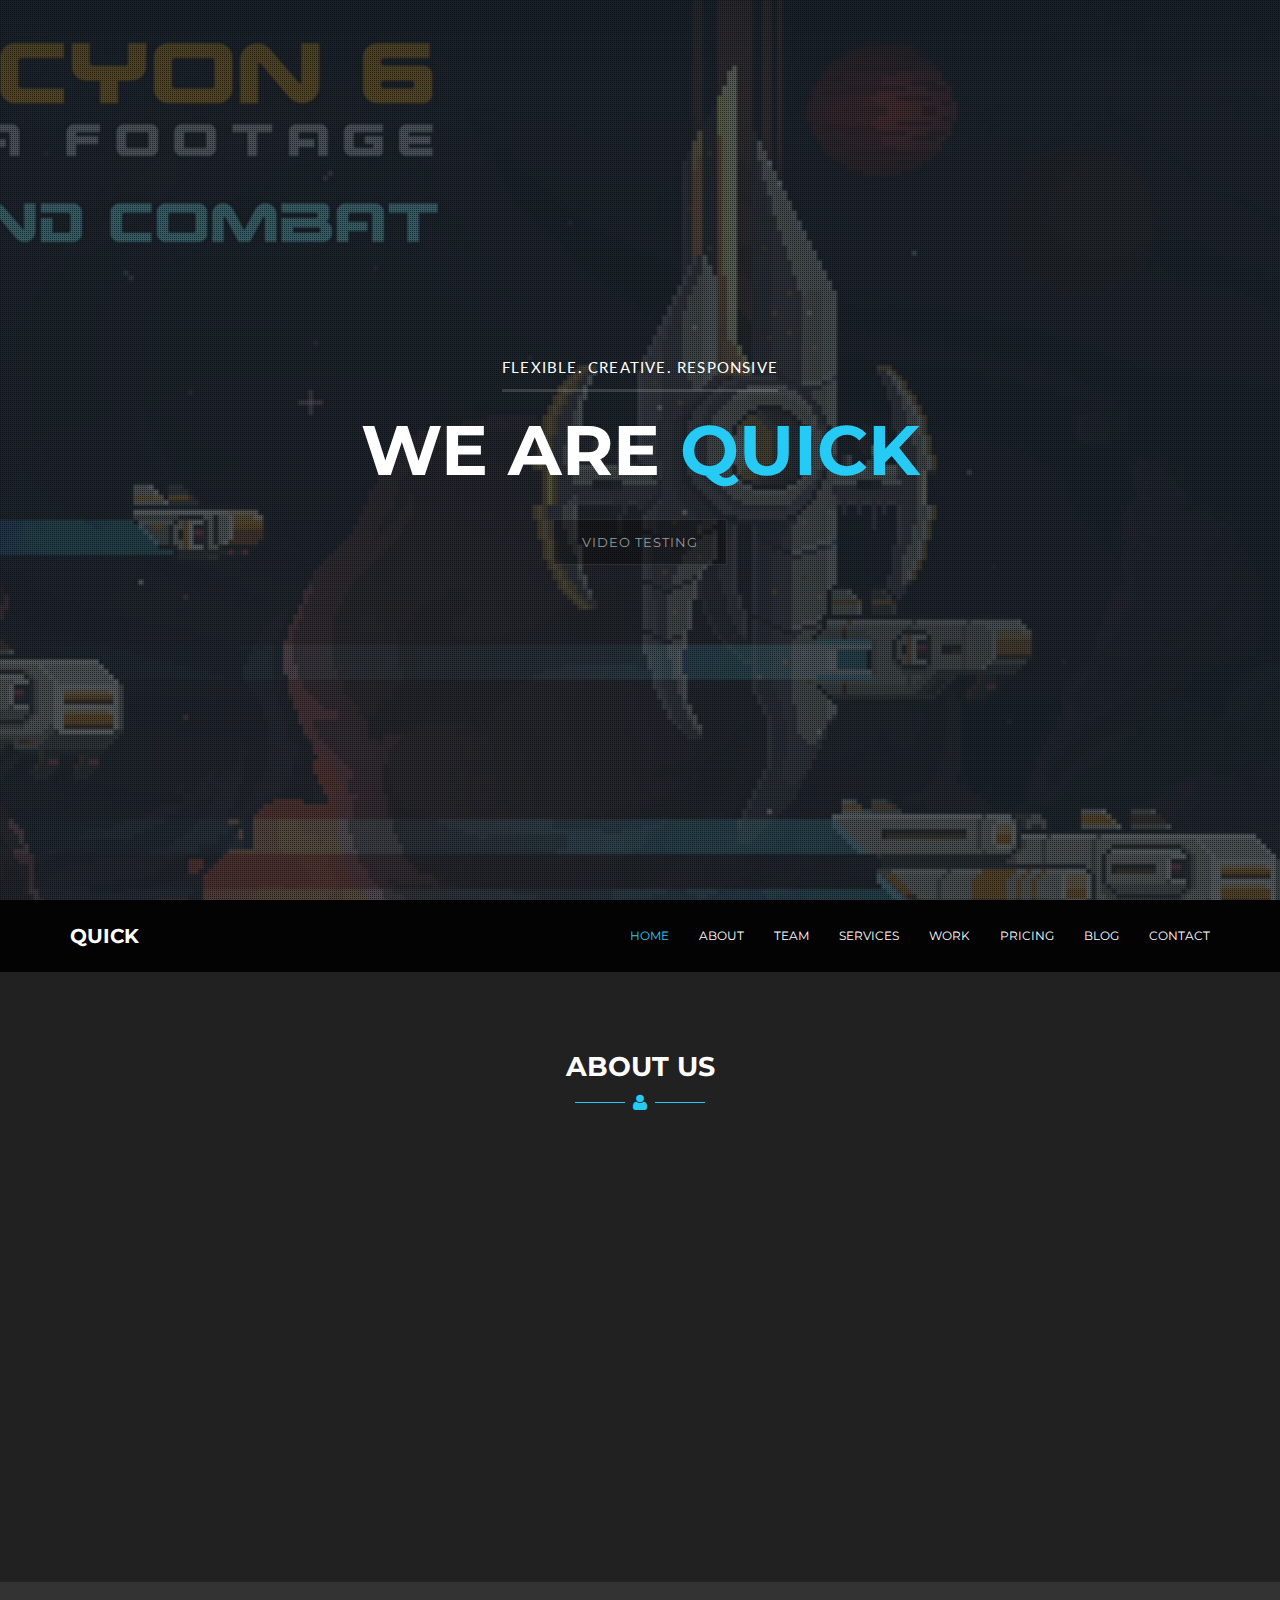
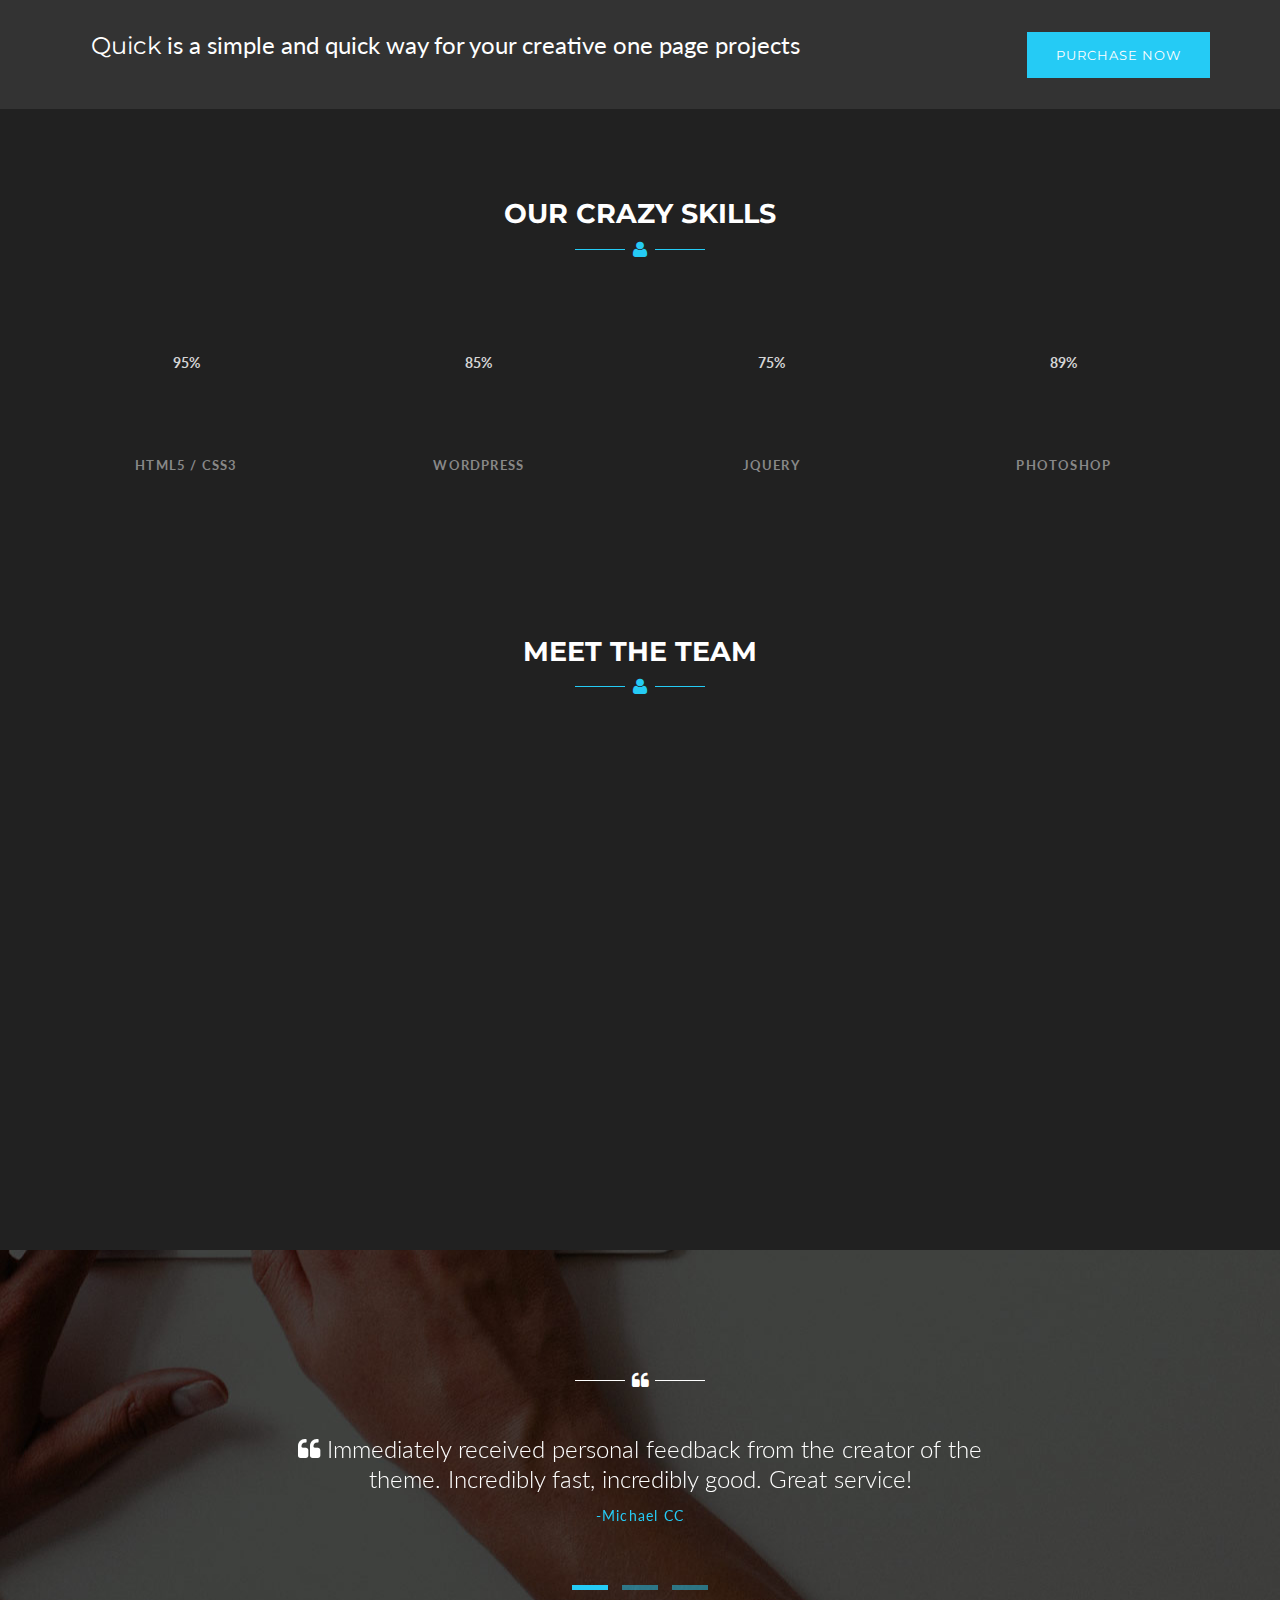
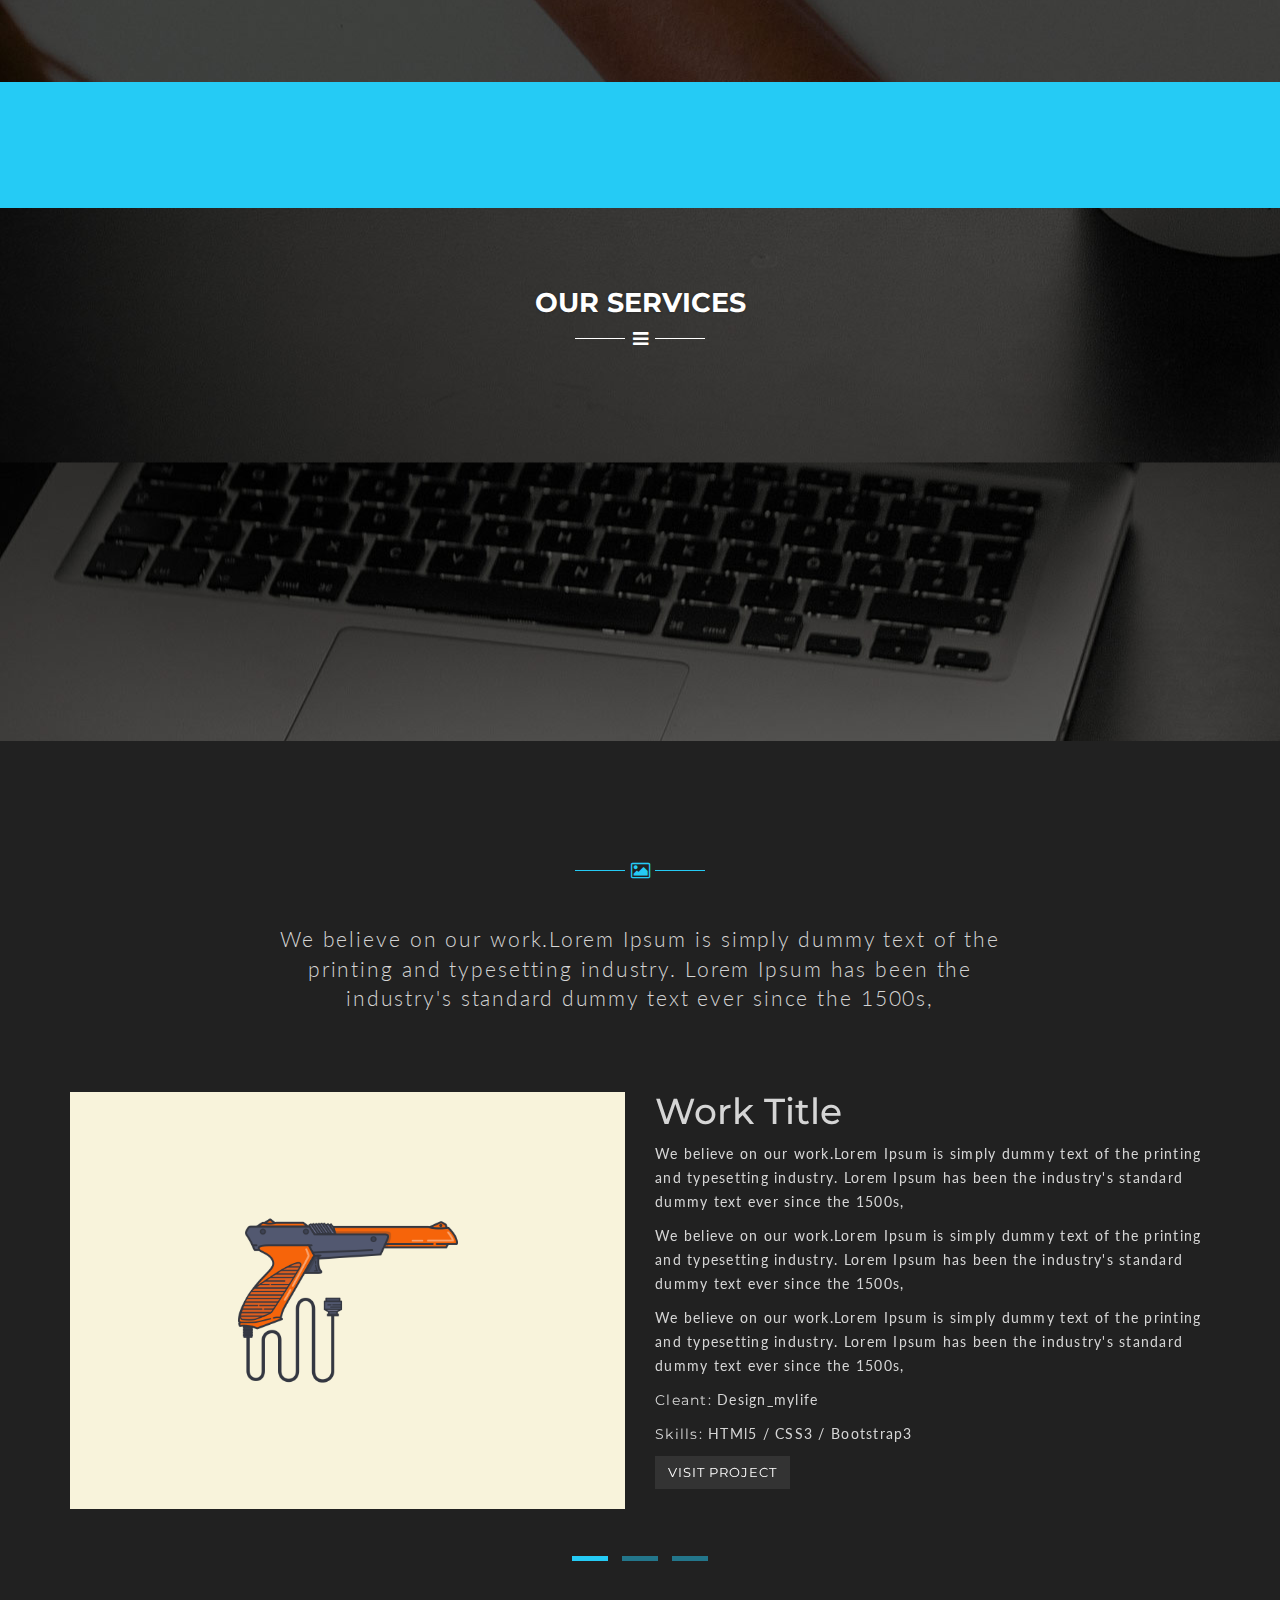
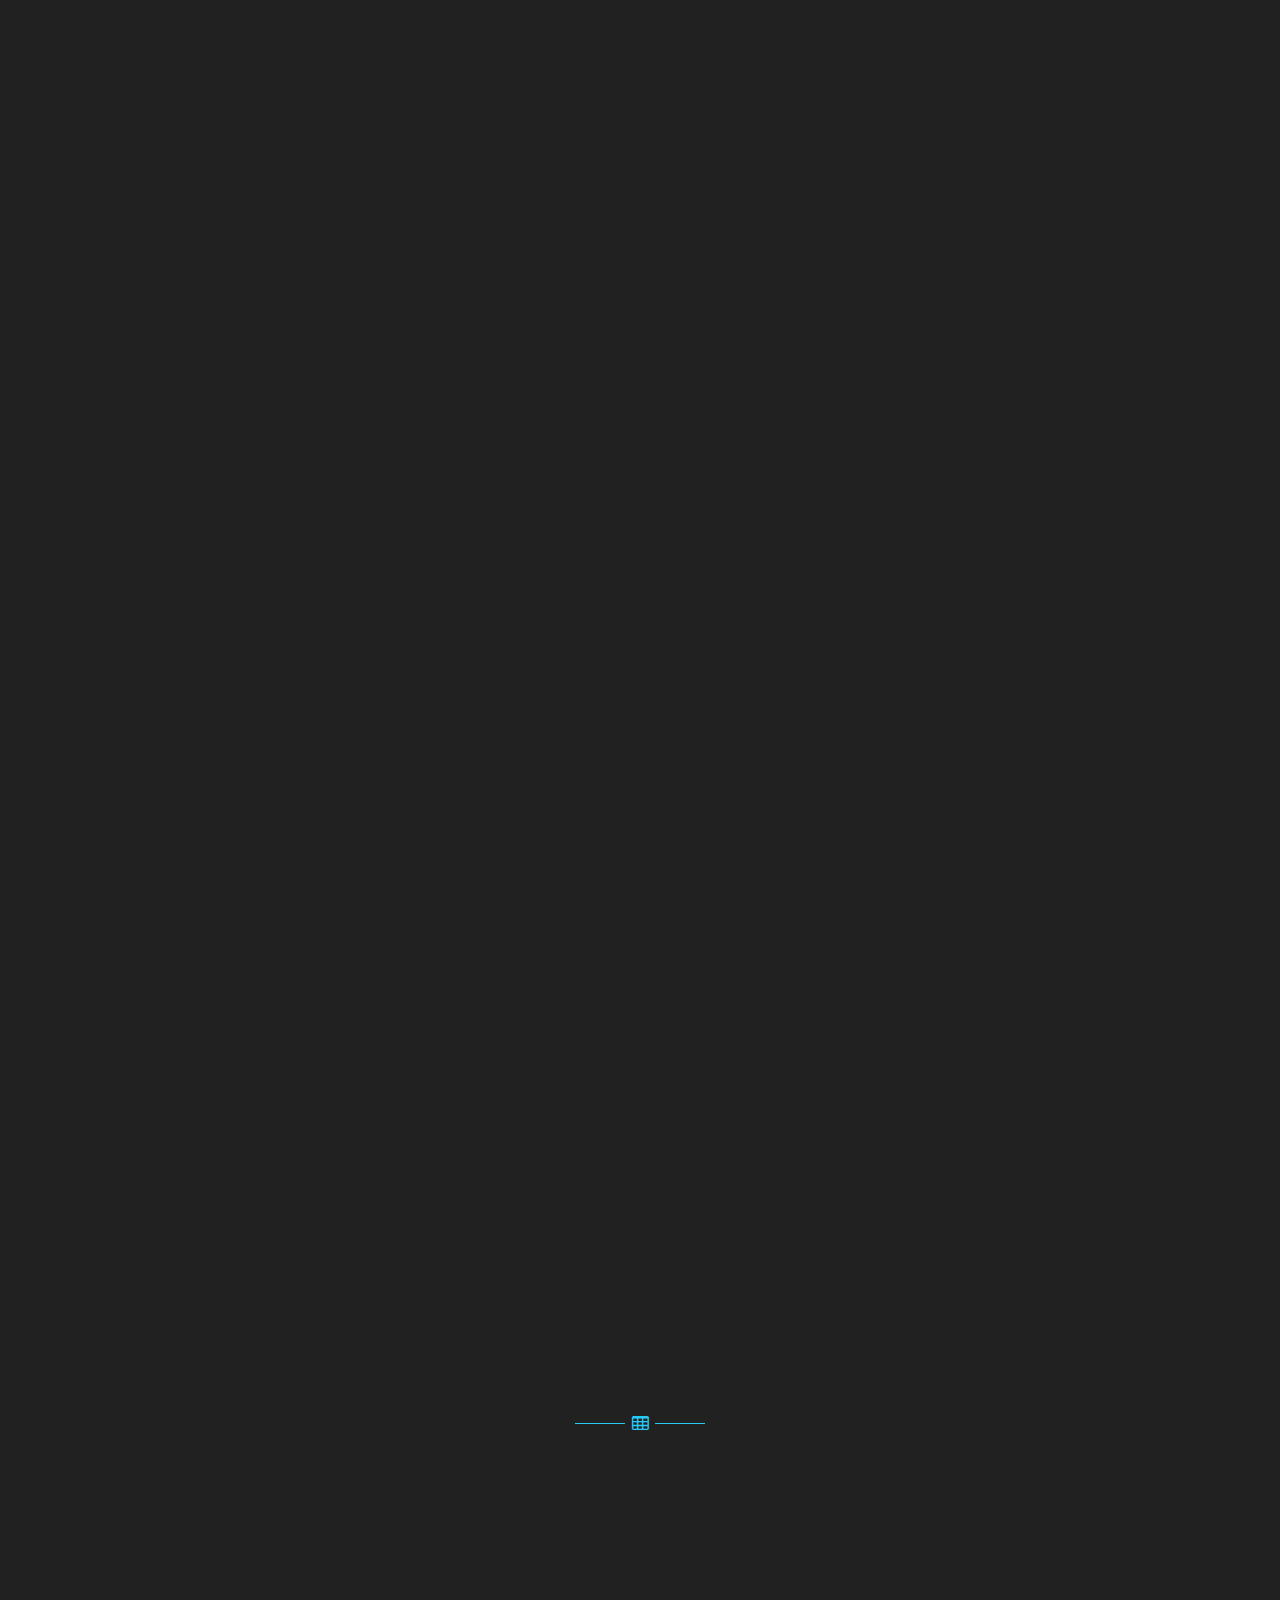
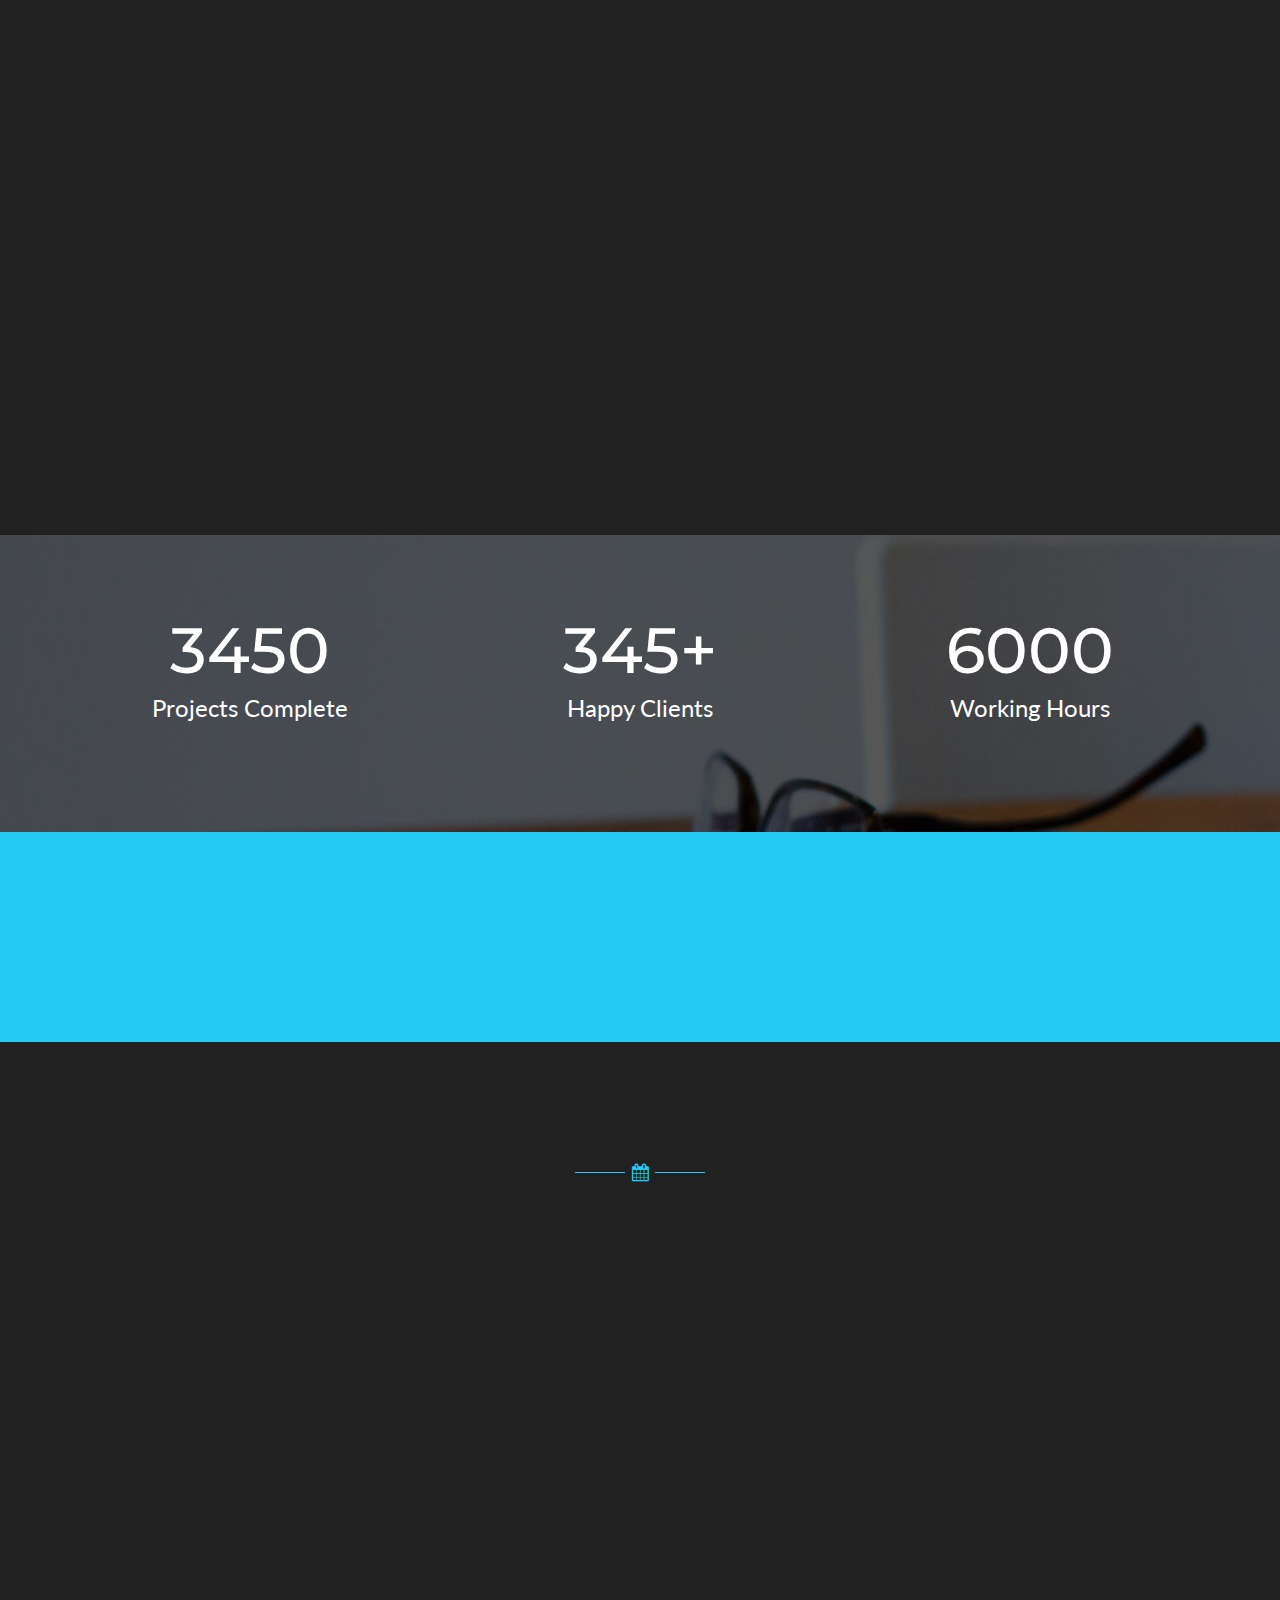
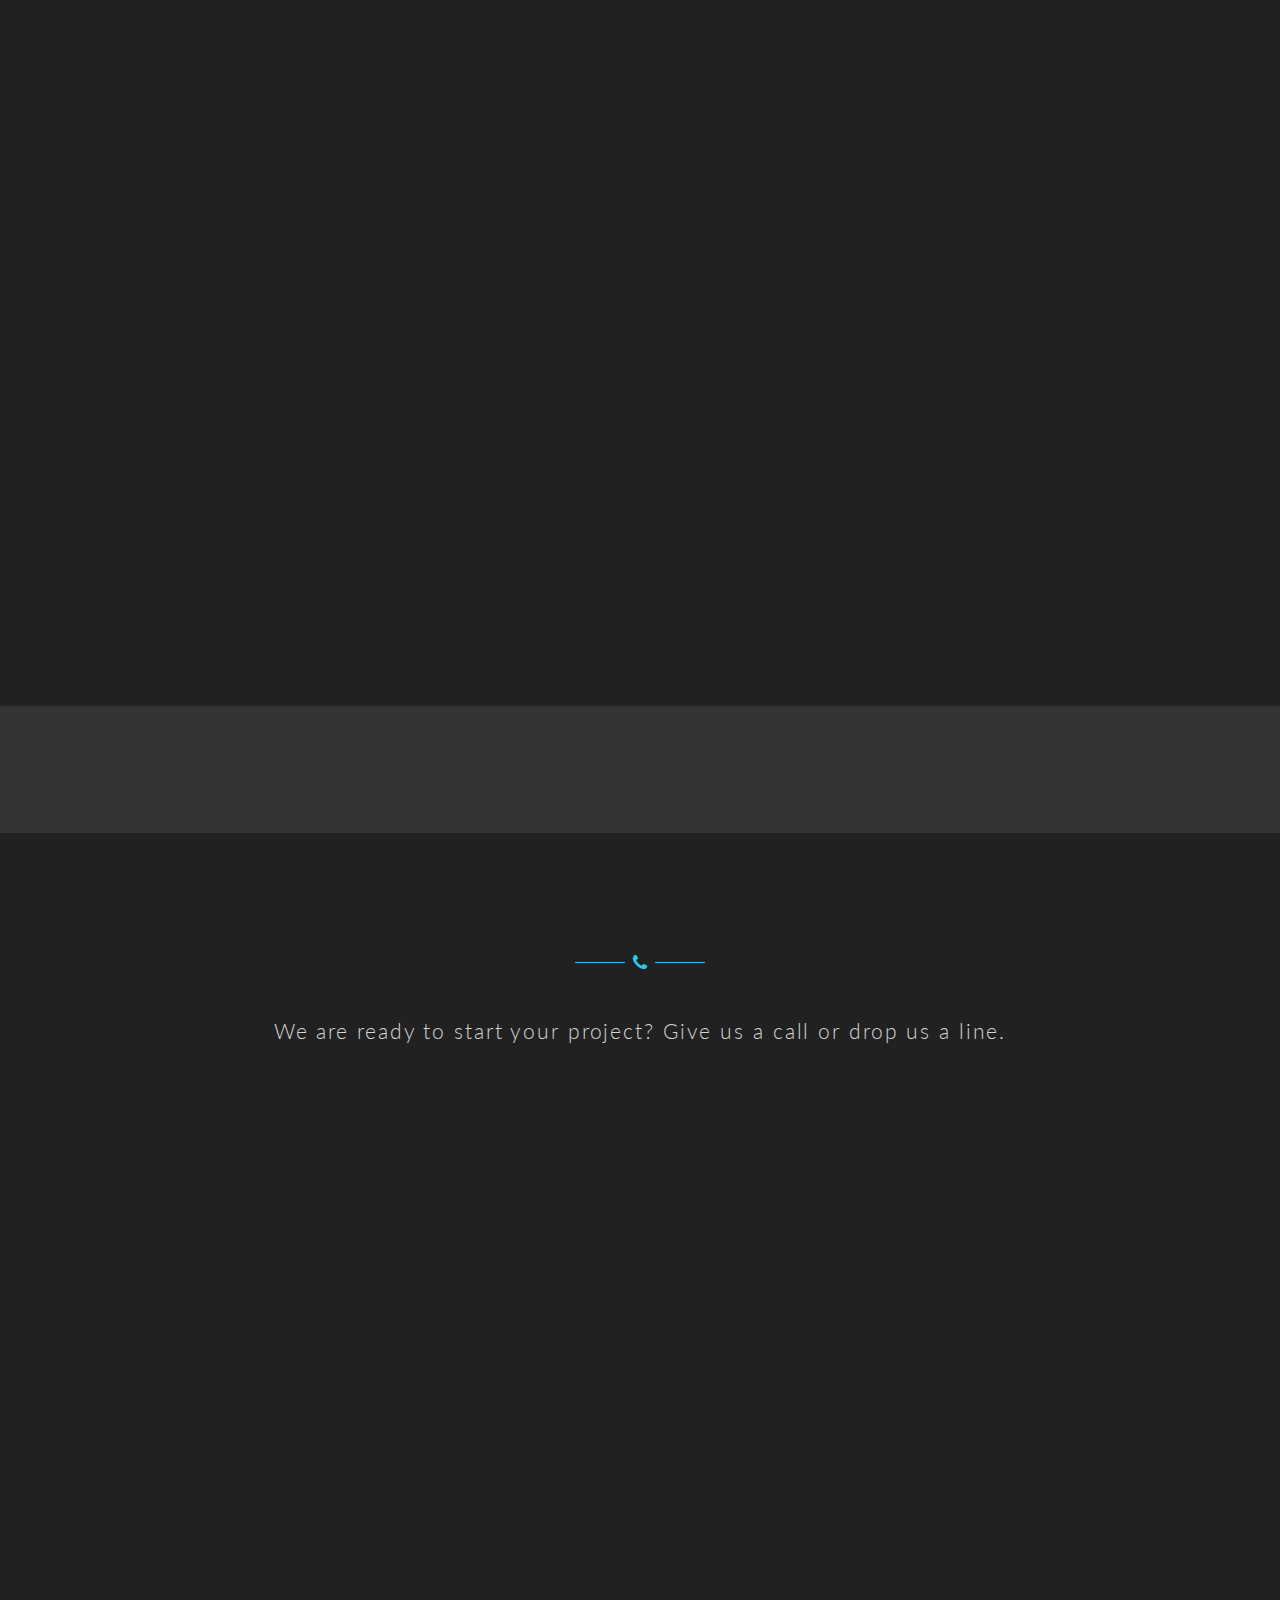
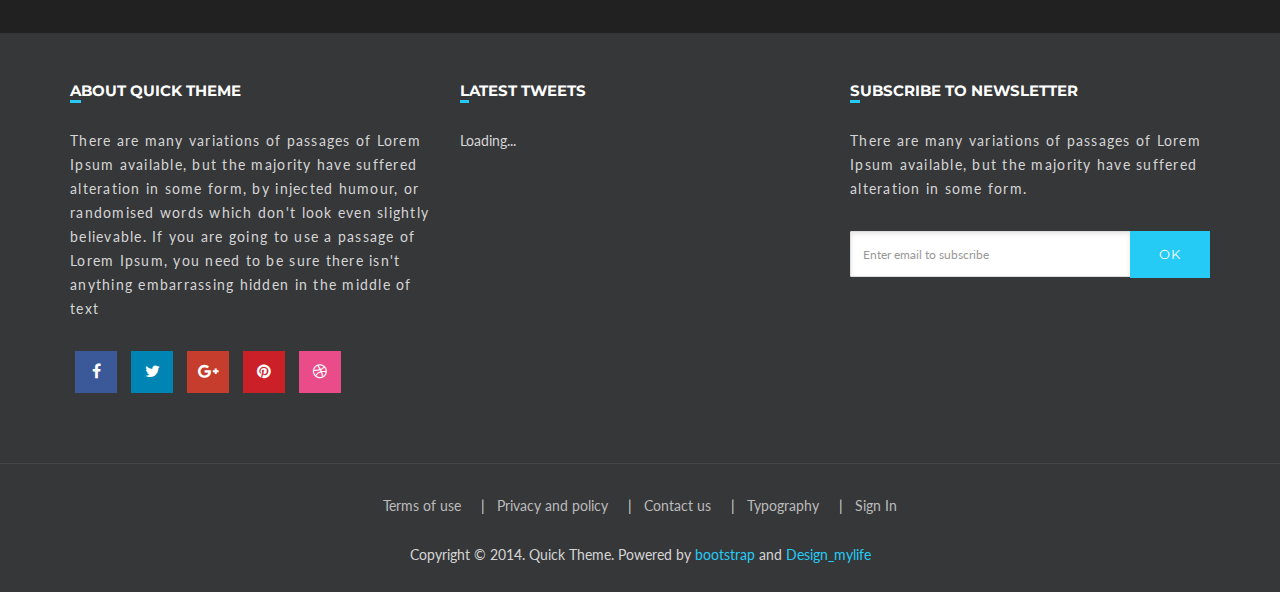
==== commit ae2e742d: "Changed to Dark Theme, Implemented Video" ====
--- a/_demos/quick-dark/index.html
+++ b/_demos/quick-dark/index.html
@@ -38,6 +38,8 @@
 
         <section id="home" data-stellar-background-ratio="0.5">
             <div class="parallax-overlay"></div> 
+            <a id="video" class="player" data-property="{videoURL:'https://www.youtube.com/watch?v=PcxRBftxN3Y',containment:'#home', showControls:false, autoPlay:true, loop:true, mute:true, startAt:0, opacity:1, quality:'default'}"></a>
+
             <div class="home-content text-center">
                 <div class="container">
                     <span class="home-top-slide-text hidden-xs">Flexible. creative. responsive</span>
@@ -58,7 +60,7 @@
                         </ul>
                     </div> 
                     <div class="home-link-btn text-center">
-                        <p class="scrollto"><a href="#about" class="btn btn-lg btn-dark-2">More Detail </a></p>
+                        <p class="scrollto"><a href="#about" class="btn btn-lg btn-dark-2">Video Testing </a></p>
                     </div>
                 </div>
             </div>
